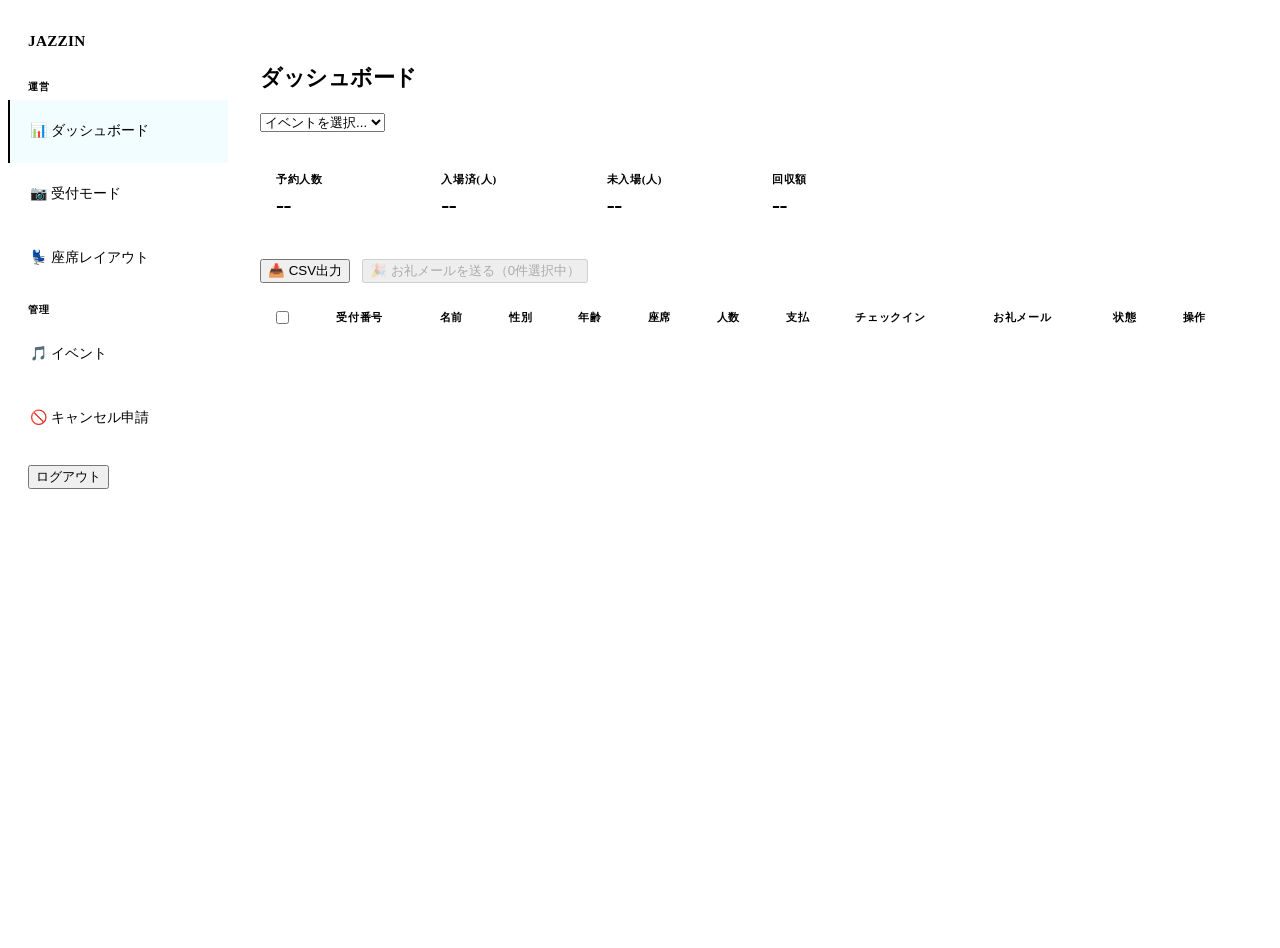
==== public/admin/index.html @ ada12f46 "Add files via upload" ====
<!DOCTYPE html>
<html lang="ja">
<head>
<meta charset="UTF-8">
<meta name="viewport" content="width=device-width, initial-scale=1.0, viewport-fit=cover">
<title>JAZZIN — 管理ダッシュボード</title>
<link rel="preconnect" href="https://fonts.googleapis.com">
<link rel="preconnect" href="https://fonts.gstatic.com" crossorigin>
<link href="https://fonts.googleapis.com/css2?family=Noto+Sans+JP:wght@300;400;500;700&family=Noto+Serif+JP:wght@300;400;600&family=Bebas+Neue&display=swap" rel="stylesheet">
<link rel="stylesheet" href="/ui/style.css">
<script src="/config.js"></script>
<script src="https://cdn.jsdelivr.net/npm/@supabase/supabase-js@2/dist/umd/supabase.js"></script>
<style>
/* Admin layout: sidebar + main */
.admin-layout {
  display: grid;
  grid-template-columns: 220px 1fr;
  min-height: 100vh;
  min-height: 100dvh;
}
.sidebar {
  background: var(--bg-card);
  border-right: 1px solid var(--border);
  padding: 1rem 0;
  position: sticky; top: 0;
  height: 100vh; height: 100dvh;
  overflow-y: auto;
  /* iOS momentum scroll */
  -webkit-overflow-scrolling: touch;
}
.sidebar-logo {
  padding: 0.5rem 1.25rem 1rem;
  font-family: var(--font-ui);
  font-size: 0.95rem; font-weight: 700;
  letter-spacing: 0.02em; color: var(--accent-1);
}
.sidebar-section {
  font-size: 0.65rem; font-weight: 600;
  letter-spacing: 0.1em; text-transform: uppercase;
  color: var(--text-tertiary);
  padding: 0.875rem 1.25rem 0.35rem;
}
.sidebar-link {
  display: flex; align-items: center; gap: 0.5rem;
  padding: 0.6rem 1.25rem;
  /* Touch target */
  min-height: 44px;
  color: var(--text-secondary); text-decoration: none;
  font-size: 0.875rem;
  transition: color var(--transition), background var(--transition);
  border-left: 2px solid transparent;
  -webkit-tap-highlight-color: transparent;
}
@media (hover: hover) and (pointer: fine) {
  .sidebar-link:hover { color: var(--text-primary); background: var(--bg-raised); }
}
.sidebar-link.active { color: var(--accent-1); border-left-color: var(--accent-1); background: rgba(0,212,255,0.05); }
.cancel-filter-btn.active { color: var(--accent-1); border-color: var(--accent-1); background: rgba(0,212,255,0.08); }
.main-area {
  padding: clamp(1.25rem, 3vw, 2rem);
  overflow-y: auto;
  /* prevent content going under Safari toolbar */
  padding-bottom: calc(clamp(1.25rem, 3vw, 2rem) + env(safe-area-inset-bottom, 0px));
}
.page-title {
  font-family: var(--font-ui);
  font-size: clamp(1.15rem, 2.5vw, 1.4rem);
  font-weight: 700;
  letter-spacing: -0.02em;
  margin-bottom: 1.25rem;
  color: var(--text-primary);
}
/* Stats cards */
.stats-grid {
  display: grid;
  grid-template-columns: repeat(auto-fill, minmax(150px, 1fr));
  gap: 0.75rem; margin-bottom: 1.5rem;
}
.stat-card {
  background: var(--bg-card);
  border: 1px solid var(--border);
  border-radius: var(--radius);
  padding: 1rem;
}
.stat-card-label { font-size: 0.7rem; font-weight: 600; letter-spacing: 0.06em; text-transform: uppercase; color: var(--text-tertiary); margin-bottom: 0.3rem; }
.stat-card-value { font-family: var(--font-ui); font-size: 1.5rem; font-weight: 700; letter-spacing: -0.02em; color: var(--text-primary); }
/* Table */
.data-table { width: 100%; border-collapse: collapse; font-size: 0.875rem; }
.data-table th {
  text-align: left; padding: 0.55rem 0.75rem;
  font-size: 0.7rem; font-weight: 600;
  letter-spacing: 0.06em; text-transform: uppercase;
  color: var(--text-tertiary);
  border-bottom: 1px solid var(--border);
  white-space: nowrap;
}
.data-table td {
  padding: 0.7rem 0.75rem;
  border-bottom: 1px solid var(--border);
  vertical-align: middle;
  color: var(--text-primary);
}
.data-table tr:last-child td { border-bottom: none; }
@media (hover: hover) and (pointer: fine) {
  .data-table tr:hover td { background: var(--bg-raised); }
}
/* Event form */
.form-two { display: grid; grid-template-columns: 1fr 1fr; gap: 1rem; }
textarea.form-input { min-height: 80px; resize: vertical; }

/* ── iPad portrait: collapse sidebar to bottom nav ── */
@media (max-width: 767px) {
  .admin-layout { grid-template-columns: 1fr; grid-template-rows: 1fr auto; }
  .sidebar {
    position: fixed; bottom: 0; left: 0; right: 0; top: auto;
    height: auto;
    display: flex; flex-direction: row; overflow-x: auto; overflow-y: hidden;
    padding: 0;
    padding-bottom: env(safe-area-inset-bottom, 0px);
    border-right: none; border-top: 1px solid var(--border);
    z-index: 80;
    background: rgba(4,8,15,0.97);
  }
  .sidebar-logo,
  .sidebar-section { display: none; }
  .sidebar-link {
    flex-direction: column; gap: 3px;
    padding: 0.5rem 1rem;
    min-width: 64px; min-height: 52px;
    font-size: 0.65rem; font-weight: 500;
    border-left: none; border-top: 2px solid transparent;
    text-align: center; flex-shrink: 0;
    white-space: nowrap;
  }
  .sidebar-link.active { border-top-color: var(--accent-1); border-left: none; }
  .main-area { padding: 1.25rem 1rem; padding-bottom: calc(68px + env(safe-area-inset-bottom, 0px)); }
  .form-two { grid-template-columns: 1fr; }
  .stats-grid { grid-template-columns: repeat(2, 1fr); }
}

/* ── iPad landscape sidebar: slightly narrower ── */
@media (min-width: 768px) and (max-width: 1023px) {
  .admin-layout { grid-template-columns: 180px 1fr; }
  .stats-grid { grid-template-columns: repeat(3, 1fr); }
}
</style>
</head>
<body>

<!-- Aurora -->
<div class="aurora-wrap">
  <div class="aurora-blob"></div>
  <div class="aurora-blob"></div>
  <div class="aurora-blob"></div>
</div>

<div class="admin-layout">
  <!-- Sidebar -->
  <aside class="sidebar">
    <div class="sidebar-logo">JAZZIN</div>
    <div class="sidebar-section">運営</div>
    <a href="#dashboard" class="sidebar-link active" data-section="dashboard">📊 ダッシュボード</a>
    <a href="/checkin.html" class="sidebar-link" target="_blank">📷 受付モード</a>
    <a href="/admin/layout-editor.html" class="sidebar-link">💺 座席レイアウト</a>
    <div class="sidebar-section">管理</div>
    <a href="#events" class="sidebar-link" data-section="events">🎵 イベント</a>
    <a href="#cancellations" class="sidebar-link" data-section="cancellations">🚫 キャンセル申請<span id="cancel-badge" style="display:none;margin-left:6px;background:var(--c-red,#ff6b6b);color:#1a0505;border-radius:10px;padding:1px 7px;font-size:0.7rem;font-weight:700"></span></a>
    <div style="margin-top:auto;padding:1rem 1.25rem">
      <button class="btn btn-ghost btn-sm btn-full" id="btn-signout">ログアウト</button>
    </div>
  </aside>

  <!-- Main -->
  <main class="main-area">
    <div id="auth-guard" style="text-align:center;padding:4rem;display:none">
      <p style="margin-bottom:1rem">管理者ログインが必要です</p>
      <a href="/admin/login.html" class="btn btn-primary">ログイン</a>
    </div>

    <!-- Dashboard -->
    <div id="section-dashboard">
      <p class="page-title">ダッシュボード</p>
      <div id="dashboard-event-select" style="margin-bottom:1.5rem">
        <select class="form-input" id="sel-event" style="max-width:400px">
          <option value="">イベントを選択...</option>
        </select>
      </div>
      <div class="stats-grid" id="stats-grid">
        <div class="stat-card"><div class="stat-card-label">予約人数</div><div class="stat-card-value" id="s-reservations">--</div></div>
        <div class="stat-card"><div class="stat-card-label">入場済(人)</div><div class="stat-card-value" id="s-checkins" style="color:var(--c-green)">--</div></div>
        <div class="stat-card"><div class="stat-card-label">未入場(人)</div><div class="stat-card-value" id="s-remaining">--</div></div>
        <div class="stat-card"><div class="stat-card-label">回収額</div><div class="stat-card-value" id="s-cash" style="color:var(--accent-1)">--</div></div>
      </div>
      <div style="display:flex;gap:0.75rem;margin-bottom:1rem;align-items:center;flex-wrap:wrap">
        <button class="btn btn-ghost btn-sm" id="btn-csv">📥 CSV出力</button>
        <button class="btn btn-primary btn-sm" id="btn-thank-you" disabled>🎉 お礼メールを送る（<span id="thank-you-count">0</span>件選択中）</button>
      </div>
      <div style="overflow-x:auto">
        <table class="data-table" id="rsv-table">
          <thead>
            <tr>
              <th><input type="checkbox" id="chk-select-all"></th>
              <th>受付番号</th><th>名前</th><th>性別</th><th>年齢</th><th>座席</th><th>人数</th>
              <th>支払</th><th>チェックイン</th><th>お礼メール</th><th>状態</th><th>操作</th>
            </tr>
          </thead>
          <tbody id="rsv-tbody"></tbody>
        </table>
      </div>
    </div>

    <!-- Events -->
    <div id="section-events" style="display:none">
      <div style="display:flex;align-items:center;justify-content:space-between;margin-bottom:1.5rem">
        <p class="page-title" style="margin:0">イベント管理</p>
        <button class="btn btn-primary btn-sm" id="btn-new-event">+ 新規作成</button>
      </div>
      <div id="events-list"></div>
      <!-- Event form -->
      <div id="event-form-wrap" style="display:none;margin-top:2rem">
        <div class="card"><div class="card-body">
          <h3 id="event-form-title" style="margin-bottom:0.5rem">イベント作成</h3>
          <p id="draft-indicator" style="font-size:0.72rem;color:var(--text-secondary);margin-bottom:1rem;min-height:1em"></p>
          <div class="form-stack" style="display:flex;flex-direction:column;gap:0.9rem">
            <div class="form-two">
              <div class="form-group">
                <label class="form-label">タイトル *</label>
                <input type="text" class="form-input" id="ef-title">
              </div>
              <div class="form-group">
                <label class="form-label">会場名 *</label>
                <input type="text" class="form-input" id="ef-venue">
              </div>
            </div>
            <div class="form-two">
              <div class="form-group">
                <label class="form-label">開催日時 *</label>
                <input type="datetime-local" class="form-input" id="ef-event-at">
              </div>
              <div class="form-group">
                <label class="form-label">開場時間</label>
                <input type="datetime-local" class="form-input" id="ef-doors-at">
              </div>
            </div>
            <div class="form-two">
              <div class="form-group">
                <label class="form-label">チケット料金 (円)</label>
                <input type="number" class="form-input" id="ef-price" value="500" min="0">
              </div>
              <div class="form-group">
                <label class="form-label">座席数</label>
                <input type="number" class="form-input" id="ef-capacity" value="36" min="1">
              </div>
            </div>
            <div class="form-two">
              <div class="form-group">
                <label class="form-label">行数 (rows)</label>
                <input type="number" class="form-input" id="ef-rows" value="6" min="1" max="20">
              </div>
              <div class="form-group">
                <label class="form-label">列数 (cols)</label>
                <input type="number" class="form-input" id="ef-cols" value="6" min="1" max="20">
              </div>
            </div>
            <div class="form-group">
              <label class="form-label">会場住所</label>
              <input type="text" class="form-input" id="ef-address">
            </div>
            <div class="form-group">
              <label class="form-label">説明</label>
              <textarea class="form-input" id="ef-desc" rows="3"></textarea>
            </div>
            <div class="form-group">
              <label class="form-label">注意事項</label>
              <textarea class="form-input" id="ef-notes" rows="2"></textarea>
            </div>
            <div class="form-group">
              <label class="form-label">ヒーロー画像</label>
              <div id="hero-upload-area" style="border:1px dashed var(--border);border-radius:var(--radius);padding:1.5rem;text-align:center;cursor:pointer;background:rgba(0,15,30,0.4);transition:border-color 200ms;position:relative" 
                   onclick="document.getElementById('ef-hero-file').click()"
                   ondragover="event.preventDefault();this.style.borderColor='var(--accent-1)'"
                   ondragleave="this.style.borderColor='var(--border)'"
                   ondrop="handleHeroDrop(event)">
                <div id="hero-preview-wrap" style="display:none;margin-bottom:0.75rem">
                  <img id="hero-preview-img" src="" alt="preview" style="max-width:100%;max-height:180px;border-radius:6px;object-fit:cover">
                </div>
                <div id="hero-upload-hint">
                  <div style="font-size:1.5rem;margin-bottom:0.4rem">🖼</div>
                  <div style="font-size:0.82rem;color:var(--text-secondary)">クリックまたはドラッグ＆ドロップで画像をアップロード</div>
                  <div style="font-size:0.72rem;color:var(--text-tertiary);margin-top:0.25rem">JPG・PNG・WEBP対応・圧縮なし</div>
                </div>
                <div id="hero-uploading" style="display:none">
                  <div class="spinner" style="margin:0 auto 0.5rem"></div>
                  <div style="font-size:0.8rem;color:var(--text-secondary)">アップロード中...</div>
                </div>
                <input type="file" id="ef-hero-file" accept="image/*" style="display:none" onchange="handleHeroUpload(this.files[0])">
              </div>
              <div style="display:flex;align-items:center;gap:0.5rem;margin-top:0.5rem">
                <input type="text" class="form-input" id="ef-hero" placeholder="アップロード後に自動入力されます" style="flex:1;font-size:0.78rem" readonly>
                <button type="button" class="btn btn-ghost btn-sm" id="btn-hero-clear" onclick="clearHeroImage()" style="display:none;flex-shrink:0">削除</button>
              </div>
            </div>
            <div class="form-two">
              <div class="form-group">
                <label class="form-label">ステータス</label>
                <select class="form-input" id="ef-status">
                  <option value="draft">下書き</option>
                  <option value="published">公開</option>
                  <option value="ended">終了</option>
                  <option value="cancelled">キャンセル</option>
                </select>
              </div>
              <div class="form-group">
                <label class="form-label">公開日時</label>
                <input type="datetime-local" class="form-input" id="ef-publish-at">
              </div>
            </div>
            <div style="display:flex;gap:0.75rem;margin-top:0.5rem">
              <button class="btn btn-ghost" id="btn-event-cancel">キャンセル</button>
              <button class="btn btn-primary" id="btn-event-save">保存</button>
              <button class="btn btn-ghost btn-sm" id="btn-event-dup" style="display:none">複製</button>
            </div>
          </div>
        </div></div>
      </div>
    </div>

    <!-- Cancellation Requests -->
    <div id="section-cancellations" style="display:none">
      <p class="page-title">キャンセル申請</p>
      <div style="display:flex;gap:0.5rem;margin-bottom:1.25rem">
        <button class="btn btn-ghost btn-sm cancel-filter-btn active" data-filter="pending">審査中</button>
        <button class="btn btn-ghost btn-sm cancel-filter-btn" data-filter="approved">承認済み</button>
        <button class="btn btn-ghost btn-sm cancel-filter-btn" data-filter="rejected">却下済み</button>
        <button class="btn btn-ghost btn-sm cancel-filter-btn" data-filter="all">すべて</button>
      </div>
      <div id="cancellations-list"></div>
    </div>

  </main>
</div>

<div id="toast"></div>

<script type="module">
import { supabase, signOut, formatDate, formatPrice, cancelReservation, sendThankYouEmails, deleteEvent, approveCancellationRequest, rejectCancellationRequest, sendCancellationResponseEmail, notifyWaitlist } from '/core/supabase.js';

function showToast(msg,ms=2000){const t=document.getElementById('toast');t.textContent=msg;t.classList.add('show');setTimeout(()=>t.classList.remove('show'),ms);}

// ── Auth guard ───────────────────────────────────────────────
async function checkAuth() {
  const { data } = await supabase.auth.getUser();
  if (!data?.user) {
    document.getElementById('auth-guard').style.display = 'block';
    document.querySelectorAll('[id^="section-"]').forEach(el=>el.style.display='none');
    return false;
  }
  return true;
}

document.getElementById('btn-signout').addEventListener('click', async () => {
  await signOut(); location.href = '/admin/login.html';
});

// ── Nav ──────────────────────────────────────────────────────
document.querySelectorAll('[data-section]').forEach(link => {
  link.addEventListener('click', e => {
    e.preventDefault();
    const sec = link.dataset.section;
    document.querySelectorAll('[id^="section-"]').forEach(el => el.style.display='none');
    document.getElementById(`section-${sec}`).style.display = 'block';
    document.querySelectorAll('.sidebar-link').forEach(l=>l.classList.remove('active'));
    link.classList.add('active');
    if (sec === 'cancellations') loadCancellationRequests('pending');
  });
});

// ── Load events for selector ─────────────────────────────────
let allEvents = [];
async function loadAllEvents() {
  const { data } = await supabase
    .from('events')
    .select('id, title, event_at, status, ticket_price, capacity')
    .order('event_at', { ascending: false });
  allEvents = data || [];
  const sel = document.getElementById('sel-event');
  allEvents.forEach(ev => {
    const o = document.createElement('option');
    o.value = ev.id; o.textContent = `${ev.title} (${ev.event_at ? new Date(ev.event_at).toLocaleDateString('ja-JP') : '日時未定'})`;
    sel.appendChild(o);
  });
  renderEventsList();
}

document.getElementById('sel-event').addEventListener('change', e => {
  const ev = allEvents.find(x => x.id === e.target.value);
  if (ev) loadDashboard(ev);
});

// ── Dashboard ────────────────────────────────────────────────
let currentDashboardEvent = null;
let selectedForThankYou = new Set();

async function loadDashboard(ev) {
  currentDashboardEvent = ev;
  selectedForThankYou = new Set();
  const [rsvData, checkinData] = await Promise.all([
    supabase.from('reservations')
      .select('id, reservation_code, guest_name, guest_email, guest_gender, guest_age_range, num_seats, payment_status, status, thank_you_mail_sent, reservation_seats(seat:seats(label))')
      .eq('event_id', ev.id)
      .order('created_at'),
    supabase.from('checkins')
      .select('reservation_id')
      .eq('event_id', ev.id),
  ]);

  const reservations = rsvData.data || [];
  const checkins = new Set((checkinData.data||[]).map(c=>c.reservation_id));

  // ✅ 統計はキャンセル済みを除いた「有効な予約」のみで計算する
  const activeRsvs   = reservations.filter(r => r.status !== 'cancelled');
  const totalPeople  = activeRsvs.reduce((s,r)=>s+r.num_seats,0);
  // ✅ 「入場した人数」は予約件数ではなく、実際に受付完了した予約のnum_seatsを合算する
  //    （複数人予約1件を「1人」と数えてしまうバグを修正）
  const checkedInRsvs   = activeRsvs.filter(r=>checkins.has(r.id));
  const checkedInPeople = checkedInRsvs.reduce((s,r)=>s+r.num_seats,0);
  const cashSeats     = activeRsvs.filter(r=>r.payment_status==='paid_cash').reduce((s,r)=>s+r.num_seats,0);

  document.getElementById('s-reservations').textContent = totalPeople;
  document.getElementById('s-checkins').textContent     = checkedInPeople;
  document.getElementById('s-remaining').textContent    = Math.max(0, totalPeople - checkedInPeople);
  document.getElementById('s-cash').textContent         = formatPrice(cashSeats * (ev.ticket_price||500));

  const tbody = document.getElementById('rsv-tbody');
  tbody.innerHTML = reservations.map(r => {
    const seats = r.reservation_seats?.map(rs=>rs.seat?.label).join(' ') || '--';
    const isIn  = checkins.has(r.id);
    const isCancelled = r.status === 'cancelled';
    return `<tr style="${isCancelled ? 'opacity:0.45' : ''}">
      <td>${isCancelled ? '' : `<input type="checkbox" class="chk-thank-you" data-rsv-id="${r.id}">`}</td>
      <td style="font-weight:600;color:var(--accent-1)">${r.reservation_code}</td>
      <td>${r.guest_name}</td>
      <td>${r.guest_gender || '--'}</td>
      <td>${r.guest_age_range || '--'}</td>
      <td>${seats}</td>
      <td>${r.num_seats}</td>
      <td><span class="badge ${r.payment_status==='paid_cash'?'badge-ok':'badge-sold'}">${r.payment_status==='paid_cash'?'支払済':'未払い'}</span></td>
      <td><span class="badge ${isIn?'badge-ok':''}">${isIn?'入場済':'未入場'}</span></td>
      <td>${r.thank_you_mail_sent ? '<span class="badge badge-ok">送信済</span>' : ''}</td>
      <td><span class="badge ${isCancelled?'badge-sold':'badge-ok'}">${isCancelled?'キャンセル済':'有効'}</span></td>
      <td>${isCancelled
        ? ''
        : `<button class="btn btn-ghost btn-sm" data-cancel-rsv="${r.id}" style="color:var(--c-red);border-color:rgba(255,107,107,0.2)">キャンセル</button>`}</td>
    </tr>`;
  }).join('');

  // ✅ お礼メール選択チェックボックス
  const countEl = document.getElementById('thank-you-count');
  const sendBtn = document.getElementById('btn-thank-you');
  function updateThankYouButton() {
    countEl.textContent = selectedForThankYou.size;
    sendBtn.disabled = selectedForThankYou.size === 0;
  }
  tbody.querySelectorAll('.chk-thank-you').forEach(chk => {
    chk.checked = selectedForThankYou.has(chk.dataset.rsvId);
    chk.addEventListener('change', () => {
      if (chk.checked) selectedForThankYou.add(chk.dataset.rsvId);
      else selectedForThankYou.delete(chk.dataset.rsvId);
      updateThankYouButton();
    });
  });
  updateThankYouButton();

  const selectAll = document.getElementById('chk-select-all');
  selectAll.checked = false;
  selectAll.onchange = () => {
    tbody.querySelectorAll('.chk-thank-you').forEach(chk => {
      chk.checked = selectAll.checked;
      if (selectAll.checked) selectedForThankYou.add(chk.dataset.rsvId);
      else selectedForThankYou.delete(chk.dataset.rsvId);
    });
    updateThankYouButton();
  };

  sendBtn.onclick = () => openThankYouModal(reservations.filter(r => selectedForThankYou.has(r.id)), ev);

  // ✅ キャンセルボタン
  tbody.querySelectorAll('[data-cancel-rsv]').forEach(btn => {
    btn.addEventListener('click', async () => {
      const rsvId = btn.dataset.cancelRsv;
      const r = reservations.find(x => x.id === rsvId);
      if (!r) return;
      if (!confirm(`予約「${r.reservation_code}」（${r.guest_name} 様）をキャンセルしますか？\n座席は再び予約可能な空席に戻ります。この操作は取り消せません。`)) return;
      btn.disabled = true; btn.textContent = 'キャンセル中...';
      try {
        const result = await cancelReservation(rsvId);
        if (!result?.success) {
          showToast('キャンセル失敗: ' + (result?.error || 'エラー'));
          btn.disabled = false; btn.textContent = 'キャンセル';
          return;
        }
        showToast('予約をキャンセルしました');
        notifyWaitlist(ev.id).catch(() => {});
        await loadDashboard(currentDashboardEvent);
      } catch (err) {
        showToast('キャンセル失敗: ' + (err.message || 'エラー'));
        btn.disabled = false; btn.textContent = 'キャンセル';
      }
    });
  });

  // CSV export
  document.getElementById('btn-csv').onclick = () => exportCSV(ev, reservations, checkins);
}

// ── お礼メール送信モーダル ──────────────────────────────────────
const THANK_YOU_DEFAULT_SUBJECT = '【JAZZIN】ご来場ありがとうございました';
const THANK_YOU_DEFAULT_BODY =
`{guest_name} 様

先日は「{event_title}」にご来場いただき、誠にありがとうございました。

おかげさまで、素晴らしいひとときをお客様と共有しながら、無事にライブを終えることができました。
{guest_name}様にお越しいただけたこと、スタッフ一同、心より嬉しく思っております。

またJAZZINのライブでお会いできますことを、楽しみにお待ちしております。
これからもJAZZINをどうぞよろしくお願いいたします。

JAZZIN`;

function openThankYouModal(recipients, ev) {
  if (!recipients.length) return;
  const validRecipients = recipients.filter(r => r.guest_email);
  const skippedCount = recipients.length - validRecipients.length;

  const overlay = document.createElement('div');
  overlay.style.cssText = 'position:fixed;inset:0;background:rgba(0,4,8,0.72);z-index:1000;display:flex;align-items:center;justify-content:center;padding:1rem';
  overlay.innerHTML = `
    <div style="background:var(--bg-card,#0c1622);border:1px solid var(--border,#1c2b3a);border-radius:var(--radius-lg,14px);max-width:600px;width:100%;max-height:90vh;overflow-y:auto;padding:1.75rem">
      <p style="font-size:1.1rem;font-weight:700;margin:0 0 0.25rem">🎉 ライブ終了後のお礼メール</p>
      <p style="font-size:0.82rem;color:var(--text-secondary,#8aa);margin:0 0 1.25rem">
        送信対象：<strong style="color:var(--accent-1,#00d4ff)">${validRecipients.length}名</strong>
        ${skippedCount > 0 ? `（メールアドレス未登録のため ${skippedCount}名は対象外）` : ''}
      </p>
      <div class="form-group" style="margin-bottom:0.9rem">
        <label class="form-label">件名</label>
        <input type="text" class="form-input" id="ty-subject" value="${THANK_YOU_DEFAULT_SUBJECT}">
      </div>
      <div class="form-group" style="margin-bottom:0.5rem">
        <label class="form-label">本文（{guest_name} は名前、{event_title} はイベント名に自動置換されます）</label>
        <textarea class="form-input" id="ty-body" rows="12" style="font-family:inherit;line-height:1.7;resize:vertical">${THANK_YOU_DEFAULT_BODY}</textarea>
      </div>
      <div id="ty-results" style="font-size:0.8rem;margin-bottom:0.75rem"></div>
      <div style="display:flex;gap:0.6rem;justify-content:flex-end">
        <button class="btn btn-ghost btn-sm" id="ty-cancel">キャンセル</button>
        <button class="btn btn-primary btn-sm" id="ty-send">この内容で送信する</button>
      </div>
    </div>`;
  document.body.appendChild(overlay);

  overlay.querySelector('#ty-cancel').addEventListener('click', () => overlay.remove());
  overlay.addEventListener('click', e => { if (e.target === overlay) overlay.remove(); });

  overlay.querySelector('#ty-send').addEventListener('click', async () => {
    const subject = overlay.querySelector('#ty-subject').value.trim();
    const body    = overlay.querySelector('#ty-body').value;
    if (!subject || !body.trim()) { showToast('件名と本文を入力してください'); return; }

    // ✅ 誤送信防止：送信前に必ず確認する
    if (!confirm(`${validRecipients.length}名にメールを送信します。本当に送信しますか？\n\nこの操作は取り消せません。`)) return;

    const sendBtn = overlay.querySelector('#ty-send');
    sendBtn.disabled = true; sendBtn.textContent = '送信中...';

    try {
      const result = await sendThankYouEmails({
        eventId: ev.id,
        reservationIds: validRecipients.map(r => r.id),
        subject,
        bodyTemplate: body,
      });

      if (!result?.success) {
        overlay.querySelector('#ty-results').innerHTML =
          `<p style="color:var(--c-red,#ff6b6b)">送信に失敗しました：${result?.error || '不明なエラー'}</p>`;
        sendBtn.disabled = false; sendBtn.textContent = 'この内容で送信する';
        return;
      }

      const failed = (result.results || []).filter(r => r.status !== 'sent');
      overlay.querySelector('#ty-results').innerHTML = `
        <p style="color:var(--c-green,#4ade80)">✓ 送信完了：成功 ${result.sent}件 / 失敗 ${result.failed}件</p>
        ${failed.length ? `<p style="color:var(--c-red,#ff6b6b);margin-top:0.4rem">送信に失敗した宛先：<br>${failed.map(f=>`・${f.guest_name || ''}（${f.error || 'エラー'}）`).join('<br>')}</p>` : ''}
      `;
      sendBtn.style.display = 'none';
      overlay.querySelector('#ty-cancel').textContent = '閉じる';
      selectedForThankYou.clear();
      await loadDashboard(ev);
    } catch (err) {
      overlay.querySelector('#ty-results').innerHTML =
        `<p style="color:var(--c-red,#ff6b6b)">送信に失敗しました：${err.message || err}</p>`;
      sendBtn.disabled = false; sendBtn.textContent = 'この内容で送信する';
    }
  });
}

function exportCSV(ev, reservations, checkins) {
  const rows = [['受付番号','名前','性別','年齢','座席','人数','支払','チェックイン']];
  reservations.forEach(r => {
    const seats = r.reservation_seats?.map(rs=>rs.seat?.label).join('/') || '';
    rows.push([r.reservation_code, r.guest_name, r.guest_gender||'', r.guest_age_range||'', seats, r.num_seats, r.payment_status, checkins.has(r.id)?'済':'']);
  });
  const csv = rows.map(r=>r.map(v=>`"${v}"`).join(',')).join('\n');
  const blob = new Blob(['\uFEFF'+csv], {type:'text/csv;charset=utf-8'});
  const a = document.createElement('a');
  a.href = URL.createObjectURL(blob);
  a.download = `${ev.title}-${new Date().toISOString().slice(0,10)}.csv`;
  a.click();
}

// ── Events list ──────────────────────────────────────────────
function renderEventsList() {
  const el = document.getElementById('events-list');
  el.innerHTML = allEvents.map(ev => `
    <div style="display:flex;align-items:center;gap:1rem;padding:1rem;background:var(--bg-card);border:1px solid var(--border);border-radius:var(--radius);margin-bottom:0.6rem">
      <div style="flex:1">
        <div style="font-weight:600">${ev.title}</div>
        <div style="font-size:0.8rem;color:var(--text-secondary)">${formatDate(ev.event_at)} — ${formatPrice(ev.ticket_price)}</div>
      </div>
      <span class="badge ${ev.status==='published'?'badge-ok':'badge-admin'}">${ev.status}</span>
      <a href="/admin/event-edit.html?id=${ev.id}" class="btn btn-ghost btn-sm">編集</a>
      <button class="btn btn-ghost btn-sm" data-delete="${ev.id}" style="color:var(--c-red);border-color:rgba(255,107,107,0.2)" title="削除">🗑</button>
    </div>`).join('');

  // ✅ 削除ボタン（ワンクリック事故防止のため、イベント名を入力しないと削除できないモーダルを表示）
  el.querySelectorAll('[data-delete]').forEach(btn => {
    btn.addEventListener('click', () => {
      const ev = allEvents.find(e => e.id === btn.dataset.delete);
      if (!ev) return;
      openDeleteEventModal(ev, btn);
    });
  });
} // renderEventsList END

async function openDeleteEventModal(ev, triggerBtn) {
  // 何名分の予約が消えるのか、先に数えて見せる（判断材料）
  const { count: rsvCount } = await supabase
    .from('reservations')
    .select('id', { count: 'exact', head: true })
    .eq('event_id', ev.id)
    .neq('status', 'cancelled');

  const overlay = document.createElement('div');
  overlay.style.cssText = 'position:fixed;inset:0;background:rgba(0,4,8,0.72);z-index:1000;display:flex;align-items:center;justify-content:center;padding:1rem';
  overlay.innerHTML = `
    <div style="background:var(--bg-card,#0c1622);border:1px solid rgba(255,107,107,0.35);border-radius:var(--radius-lg,14px);max-width:460px;width:100%;padding:1.75rem">
      <p style="font-size:1.05rem;font-weight:700;margin:0 0 0.5rem;color:var(--c-red,#ff6b6b)">⚠ イベントを削除しますか？</p>
      <p style="font-size:0.85rem;color:var(--text-secondary,#8aa);line-height:1.7;margin:0 0 1rem">
        「<strong style="color:var(--text-primary,#eee)">${ev.title}</strong>」を削除します。<br>
        この操作は取り消せません。以下も含めてすべて削除されます：
      </p>
      <ul style="font-size:0.82rem;color:var(--text-secondary,#8aa);line-height:1.9;margin:0 0 1.25rem;padding-left:1.2rem">
        <li>予約データ（<strong style="color:var(--c-red,#ff6b6b)">${rsvCount ?? 0}件</strong>、顧客情報・座席の紐付けを含む）</li>
        <li>チェックイン履歴</li>
        <li>座席レイアウト</li>
      </ul>
      <div class="form-group" style="margin-bottom:1.1rem">
        <label class="form-label">確認のため、イベント名「<strong>${ev.title}</strong>」を入力してください</label>
        <input type="text" class="form-input" id="del-confirm-input" autocomplete="off" placeholder="${ev.title}">
      </div>
      <div style="display:flex;gap:0.6rem;justify-content:flex-end">
        <button class="btn btn-ghost btn-sm" id="del-cancel">キャンセル</button>
        <button class="btn btn-sm" id="del-confirm" disabled
          style="background:var(--c-red,#ff6b6b);border-color:var(--c-red,#ff6b6b);color:#1a0505;opacity:0.5;cursor:not-allowed">
          完全に削除する
        </button>
      </div>
    </div>`;
  document.body.appendChild(overlay);

  const input   = overlay.querySelector('#del-confirm-input');
  const delBtn  = overlay.querySelector('#del-confirm');
  const cancel  = () => overlay.remove();

  input.addEventListener('input', () => {
    const match = input.value === ev.title;
    delBtn.disabled = !match;
    delBtn.style.opacity = match ? '1' : '0.5';
    delBtn.style.cursor  = match ? 'pointer' : 'not-allowed';
  });
  overlay.querySelector('#del-cancel').addEventListener('click', cancel);
  overlay.addEventListener('click', e => { if (e.target === overlay) cancel(); });

  delBtn.addEventListener('click', async () => {
    if (input.value !== ev.title) return; // 念のため二重チェック
    delBtn.disabled = true; delBtn.textContent = '削除中...';
    if (triggerBtn) { triggerBtn.disabled = true; triggerBtn.textContent = '削除中...'; }
    try {
      const result = await deleteEvent(ev.id);
      if (!result?.success) {
        throw new Error(
          result?.error === 'unauthorized' ? '権限がありません（管理者としてログインし直してください）' :
          result?.error === 'not_found'    ? 'イベントが見つかりません（既に削除済みの可能性があります）' :
          result?.error || '不明なエラー'
        );
      }
      overlay.remove();
      showToast('イベントを削除しました');
      await loadAllEvents();
    } catch (err) {
      showToast('削除失敗: ' + (err.message || 'エラー'));
      delBtn.disabled = false; delBtn.textContent = '完全に削除する';
      if (triggerBtn) { triggerBtn.disabled = false; triggerBtn.textContent = '🗑'; }
    }
  });
}

// ── Event form ───────────────────────────────────────────────
let editingEventId = null;
let autosaveTimer  = null;
const DRAFT_KEY    = 'jazzin_event_draft';

// 自動保存するフィールドID一覧
const FORM_FIELDS = [
  'ef-title','ef-venue','ef-event-at','ef-doors-at',
  'ef-price','ef-capacity','ef-rows','ef-cols',
  'ef-address','ef-desc','ef-notes',
  'ef-status','ef-publish-at'
];

function saveDraft() {
  // 編集中（既存イベント）は自動保存しない。新規作成のみ対象
  if (editingEventId) return;
  const draft = {};
  FORM_FIELDS.forEach(id => {
    const el = document.getElementById(id);
    if (el) draft[id] = el.value;
  });
  draft._savedAt = new Date().toLocaleTimeString('ja-JP');
  localStorage.setItem(DRAFT_KEY, JSON.stringify(draft));
  // 保存インジケーター更新
  const indicator = document.getElementById('draft-indicator');
  if (indicator) indicator.textContent = `下書き自動保存済 ${draft._savedAt}`;
}

function loadDraft() {
  try {
    const raw = localStorage.getItem(DRAFT_KEY);
    return raw ? JSON.parse(raw) : null;
  } catch { return null; }
}

function clearDraft() {
  localStorage.removeItem(DRAFT_KEY);
  const indicator = document.getElementById('draft-indicator');
  if (indicator) indicator.textContent = '';
}

function startAutosave() {
  // 各フィールドの入力イベントで3秒後に保存
  FORM_FIELDS.forEach(id => {
    const el = document.getElementById(id);
    if (!el) return;
    el.addEventListener('input', () => {
      clearTimeout(autosaveTimer);
      const indicator = document.getElementById('draft-indicator');
      if (indicator) indicator.textContent = '入力中...';
      autosaveTimer = setTimeout(saveDraft, 3000);
    });
    el.addEventListener('change', () => {
      clearTimeout(autosaveTimer);
      autosaveTimer = setTimeout(saveDraft, 1000);
    });
  });
}

document.getElementById('btn-new-event').addEventListener('click', () => openEventForm(null));
document.getElementById('btn-event-cancel').addEventListener('click', () => {
  if (confirm('下書きを破棄しますか？')) {
    clearDraft();
    document.getElementById('event-form-wrap').style.display = 'none';
  }
});

// ✅ ローカル時刻文字列（datetime-local用）に変換
function toLocalDatetimeStr(iso) {
  if (!iso) return '';
  const d = new Date(iso);
  if (isNaN(d)) return '';
  const pad = n => String(n).padStart(2,'0');
  return `${d.getFullYear()}-${pad(d.getMonth()+1)}-${pad(d.getDate())}T${pad(d.getHours())}:${pad(d.getMinutes())}`;
}

async function openEventForm(ev) {
  editingEventId = ev?.id || null;
  document.getElementById('event-form-title').textContent = ev ? 'イベント編集' : 'イベント作成';

  if (ev) {
    // ✅ 一覧取得時は全フィールドが含まれないため、DBから完全なデータを取得する
    const { data: fullEv, error } = await supabase
      .from('events')
      .select('id, title, venue_name, venue_address, event_at, doors_open_at, ticket_price, capacity, description, notes, hero_image_url, status, publish_at')
      .eq('id', ev.id)
      .single();

    if (error || !fullEv) { showToast('イベント情報の取得に失敗しました'); return; }

    document.getElementById('ef-title').value      = fullEv.title || '';
    document.getElementById('ef-venue').value      = fullEv.venue_name || '';
    document.getElementById('ef-event-at').value  = toLocalDatetimeStr(fullEv.event_at);
    document.getElementById('ef-doors-at').value  = toLocalDatetimeStr(fullEv.doors_open_at);
    document.getElementById('ef-price').value      = fullEv.ticket_price || 500;
    document.getElementById('ef-capacity').value   = fullEv.capacity || 36;
    document.getElementById('ef-address').value    = fullEv.venue_address || '';
    document.getElementById('ef-desc').value       = fullEv.description || '';
    document.getElementById('ef-notes').value      = fullEv.notes || '';
    document.getElementById('ef-status').value     = fullEv.status || 'draft';
    document.getElementById('ef-publish-at').value = toLocalDatetimeStr(fullEv.publish_at);

    // ✅ ヒーロー画像の復元
    const heroUrl = fullEv.hero_image_url || '';
    document.getElementById('ef-hero').value = heroUrl;
    if (heroUrl) {
      document.getElementById('hero-preview-img').src = heroUrl;
      document.getElementById('hero-preview-wrap').style.display = 'block';
      document.getElementById('hero-upload-hint').style.display = 'none';
      document.getElementById('btn-hero-clear').style.display = 'inline-flex';
    } else {
      document.getElementById('hero-preview-wrap').style.display = 'none';
      document.getElementById('hero-upload-hint').style.display = 'block';
      document.getElementById('btn-hero-clear').style.display = 'none';
    }

    document.getElementById('btn-event-dup').style.display = 'inline-flex';
  } else {
    // 新規作成：下書きがあれば復元、なければデフォルト
    const draft = loadDraft();
    if (draft) {
      const hasDraft = Object.keys(draft).some(k => k !== '_savedAt' && draft[k]);
      if (hasDraft && confirm(`下書きが見つかりました（${draft._savedAt}）。復元しますか？`)) {
        FORM_FIELDS.forEach(id => {
          const el = document.getElementById(id);
          if (el && draft[id] !== undefined) el.value = draft[id];
        });
        const indicator = document.getElementById('draft-indicator');
        if (indicator) indicator.textContent = `下書き復元済 ${draft._savedAt}`;
      } else {
        // 復元しない場合はフォームをリセット
        FORM_FIELDS.forEach(id => {
          const el = document.getElementById(id);
          if (el) el.value = el.defaultValue || '';
        });
        document.getElementById('ef-price').value    = '500';
        document.getElementById('ef-capacity').value = '36';
        document.getElementById('ef-rows').value     = '6';
        document.getElementById('ef-cols').value     = '6';
        document.getElementById('ef-status').value   = 'draft';
      }
    }
    document.getElementById('btn-event-dup').style.display = 'none';
    // 自動保存スタート
    startAutosave();
  }

  document.getElementById('event-form-wrap').style.display = 'block';
  document.getElementById('event-form-wrap').scrollIntoView({ behavior:'smooth' });
}

document.getElementById('btn-event-save').addEventListener('click', async () => {
  const rows = parseInt(document.getElementById('ef-rows').value)||6;
  const cols = parseInt(document.getElementById('ef-cols').value)||6;

  // ✅ datetime-local（ローカル時刻）→ ISO（UTC）変換
  function localToISO(val) {
    if (!val) return null;
    const d = new Date(val);
    return isNaN(d) ? null : d.toISOString();
  }

  const payload = {
    title:         document.getElementById('ef-title').value.trim(),
    venue_name:    document.getElementById('ef-venue').value.trim(),
    event_at:      localToISO(document.getElementById('ef-event-at').value),
    doors_open_at: localToISO(document.getElementById('ef-doors-at').value) || null,
    ticket_price:  parseInt(document.getElementById('ef-price').value)||500,
    capacity:      rows * cols,
    venue_address: document.getElementById('ef-address').value.trim() || null,
    description:   document.getElementById('ef-desc').value.trim() || null,
    notes:         document.getElementById('ef-notes').value.trim() || null,
    hero_image_url:document.getElementById('ef-hero').value.trim() || null,
    status:        document.getElementById('ef-status').value,
    publish_at:    localToISO(document.getElementById('ef-publish-at').value) || null,
  };

  if (!payload.title || !payload.venue_name || !payload.event_at) {
    showToast('必須項目を入力してください'); return;
  }

  let eventId = editingEventId;
  if (editingEventId) {
    const { error } = await supabase.from('events').update(payload).eq('id', editingEventId);
    if (error) { showToast('保存失敗: ' + error.message); return; }
  } else {
    const { data, error } = await supabase.from('events').insert(payload).select('id').single();
    if (error) { showToast('作成失敗: ' + error.message); return; }
    eventId = data.id;
    // Auto-generate seats
    await generateSeats(eventId, rows, cols);
  }

  clearDraft();
  showToast('保存しました');
  document.getElementById('event-form-wrap').style.display = 'none';
  await loadAllEvents();
});

// ── Duplicate event ──────────────────────────────────────────
document.getElementById('btn-event-dup').addEventListener('click', async () => {
  if (!editingEventId) return;
  const ev = allEvents.find(e=>e.id===editingEventId);
  if (!ev) return;

  const { data: fullEv } = await supabase.from('events').select('*').eq('id', editingEventId).single();
  const { id: _, created_at: __, updated_at: ___, ...rest } = fullEv;
  const { data: newEv, error } = await supabase.from('events')
    .insert({ ...rest, title: rest.title + ' (複製)', status: 'draft' })
    .select('id').single();
  if (error) { showToast('複製失敗'); return; }

  // Duplicate seats
  const { data: oldSeats } = await supabase.from('seats').select('row_num,col_num,label').eq('event_id', editingEventId);
  if (oldSeats?.length) {
    await supabase.from('seats').insert(oldSeats.map(s=>({...s, event_id: newEv.id})));
  }
  showToast('複製しました');
  await loadAllEvents();
});

// ── Generate seats ───────────────────────────────────────────
async function generateSeats(eventId, rows, cols) {
  const seats = [];
  const rowLetters = 'ABCDEFGHIJKLMNOPQRSTUVWXYZ';
  for (let r = 1; r <= rows; r++) {
    for (let c = 1; c <= cols; c++) {
      seats.push({
        event_id: eventId,
        row_num: r, col_num: c,
        label: `${rowLetters[r-1]}-${c}`,
        status: 'available',
      });
    }
  }
  const { error } = await supabase.from('seats').insert(seats);
  if (error) console.error('seat gen error', error);
}

// ══════════════════════════════════════════════════════════════
// ✅ キャンセル申請の確認・承認・却下・返信メール
// ══════════════════════════════════════════════════════════════
const CANCEL_APPROVED_DEFAULT_SUBJECT = '【JAZZIN】キャンセルを承知いたしました';
const CANCEL_APPROVED_DEFAULT_BODY =
`{guest_name} 様

ご連絡いただきました「{event_title}」のご予約キャンセルについて、承知いたしました。
またの機会にぜひJAZZINへお越しいただけますと幸いです。

この度はご連絡いただき、誠にありがとうございました。

JAZZIN`;

const CANCEL_REJECTED_DEFAULT_SUBJECT = '【JAZZIN】キャンセルのご連絡について';
const CANCEL_REJECTED_DEFAULT_BODY =
`{guest_name} 様

ご連絡いただきました「{event_title}」のご予約キャンセルについてですが、
誠に恐れ入りますが、今回は承ることが難しい状況でございます。

ご不便をおかけし申し訳ございませんが、何卒ご理解いただけますと幸いです。
ご不明な点がございましたら、本メールへご返信ください。

JAZZIN`;

async function refreshCancelBadge() {
  const { count } = await supabase
    .from('cancellation_requests')
    .select('id', { count: 'exact', head: true })
    .eq('status', 'pending');
  const badge = document.getElementById('cancel-badge');
  if (!badge) return;
  if (count > 0) { badge.textContent = count; badge.style.display = 'inline-block'; }
  else badge.style.display = 'none';
}

document.querySelectorAll('.cancel-filter-btn').forEach(btn => {
  btn.addEventListener('click', () => {
    document.querySelectorAll('.cancel-filter-btn').forEach(b => b.classList.remove('active'));
    btn.classList.add('active');
    loadCancellationRequests(btn.dataset.filter);
  });
});

async function loadCancellationRequests(filter) {
  const listEl = document.getElementById('cancellations-list');
  listEl.innerHTML = '<div class="skeleton" style="height:80px;border-radius:12px;margin-bottom:0.75rem"></div>';

  let q = supabase
    .from('cancellation_requests')
    .select('id, reservation_id, event_id, guest_name, guest_email, seat_labels, reason, status, created_at, admin_note, event:events(title)')
    .order('created_at', { ascending: false });
  if (filter !== 'all') q = q.eq('status', filter);

  const { data, error } = await q;
  if (error) { listEl.innerHTML = '<p style="color:var(--text-secondary)">読み込みに失敗しました</p>'; return; }

  if (!data?.length) {
    listEl.innerHTML = `<p style="color:var(--text-secondary);font-size:0.85rem;padding:2rem 0;text-align:center">該当する申請はありません</p>`;
    return;
  }

  listEl.innerHTML = data.map(r => {
    const statusBadge = r.status === 'pending'  ? '<span class="badge badge-few">審査中</span>'
                       : r.status === 'approved' ? '<span class="badge badge-ok">承認済み</span>'
                       : '<span class="badge badge-sold">却下済み</span>';
    const dateStr = new Date(r.created_at).toLocaleString('ja-JP');
    return `
    <div class="glass-card" style="padding:1.1rem;margin-bottom:0.85rem">
      <div style="display:flex;justify-content:space-between;align-items:flex-start;gap:0.75rem;margin-bottom:0.6rem">
        <div>
          <p style="font-weight:600;margin:0 0 2px">${r.guest_name}<span style="font-weight:400;color:var(--text-secondary);font-size:0.78rem"> ・ ${r.guest_email}</span></p>
          <p style="font-size:0.78rem;color:var(--text-secondary);margin:0">${r.event?.title || '(イベント不明)'} ／ 座席：${r.seat_labels || '--'} ／ ${dateStr}</p>
        </div>
        ${statusBadge}
      </div>
      <p style="font-size:0.85rem;background:var(--bg-raised);border-radius:8px;padding:0.7rem 0.85rem;white-space:pre-wrap;margin:0 0 0.75rem">${r.reason}</p>
      ${r.admin_note ? `<p style="font-size:0.78rem;color:var(--text-secondary);margin:0 0 0.75rem">却下メモ：${r.admin_note}</p>` : ''}
      ${r.status === 'pending' ? `
        <div style="display:flex;gap:0.5rem">
          <button class="btn btn-primary btn-sm" data-approve="${r.id}">承認する</button>
          <button class="btn btn-ghost btn-sm" data-reject="${r.id}" style="color:var(--c-red);border-color:rgba(255,107,107,0.2)">却下する</button>
        </div>
      ` : `
        <button class="btn btn-ghost btn-sm" data-resend="${r.id}">返信メールを送る</button>
      `}
    </div>`;
  }).join('');

  listEl.querySelectorAll('[data-approve]').forEach(btn => {
    btn.addEventListener('click', () => handleApprove(btn, data.find(r => r.id === btn.dataset.approve), filter));
  });
  listEl.querySelectorAll('[data-reject]').forEach(btn => {
    btn.addEventListener('click', () => handleReject(btn, data.find(r => r.id === btn.dataset.reject), filter));
  });
  listEl.querySelectorAll('[data-resend]').forEach(btn => {
    btn.addEventListener('click', () => {
      const r = data.find(x => x.id === btn.dataset.resend);
      openCancelResponseModal(r, r.status === 'approved');
    });
  });
}

async function handleApprove(btn, req, filter) {
  if (!confirm(`${req.guest_name}様（${req.event?.title || ''}）のキャンセルを承認します。\n座席は解放され、実際にキャンセル処理が行われます。よろしいですか？`)) return;
  btn.disabled = true; btn.textContent = '処理中...';
  try {
    const result = await approveCancellationRequest(req.id);
    if (!result?.success) throw new Error(result?.error || '不明なエラー');
    showToast('キャンセルを承認しました');

    // ✅ 座席に空きが出たので、キャンセル待ちがいれば通知する
    notifyWaitlist(result.event_id).catch(() => {});

    await loadCancellationRequests(filter);
    await refreshCancelBadge();
    openCancelResponseModal(req, true);
  } catch (err) {
    showToast('承認に失敗: ' + (err.message || err));
    btn.disabled = false; btn.textContent = '承認する';
  }
}

async function handleReject(btn, req, filter) {
  const note = prompt('却下理由（任意・お客様への返信メールには含まれません、管理用メモです）', '');
  if (note === null) return; // キャンセル
  if (!confirm(`${req.guest_name}様のキャンセル申請を却下します。よろしいですか？`)) return;
  btn.disabled = true; btn.textContent = '処理中...';
  try {
    const result = await rejectCancellationRequest(req.id, note);
    if (!result?.success) throw new Error(result?.error || '不明なエラー');
    showToast('申請を却下しました');
    await loadCancellationRequests(filter);
    await refreshCancelBadge();
    openCancelResponseModal(req, false);
  } catch (err) {
    showToast('却下処理に失敗: ' + (err.message || err));
    btn.disabled = false; btn.textContent = '却下する';
  }
}

function openCancelResponseModal(req, approved) {
  const overlay = document.createElement('div');
  overlay.style.cssText = 'position:fixed;inset:0;background:rgba(0,4,8,0.72);z-index:1000;display:flex;align-items:center;justify-content:center;padding:1rem';
  overlay.innerHTML = `
    <div style="background:var(--bg-card,#0c1622);border:1px solid var(--border,#1c2b3a);border-radius:var(--radius-lg,14px);max-width:600px;width:100%;max-height:90vh;overflow-y:auto;padding:1.75rem">
      <p style="font-size:1.1rem;font-weight:700;margin:0 0 1rem">${approved ? '✅ 承認の返信メール' : '📮 却下の返信メール'}</p>
      <div class="form-group" style="margin-bottom:0.9rem">
        <label class="form-label">宛先</label>
        <input type="text" class="form-input" value="${req.guest_name} 様（${req.guest_email}）" disabled>
      </div>
      <div class="form-group" style="margin-bottom:0.9rem">
        <label class="form-label">件名</label>
        <input type="text" class="form-input" id="cr-subject" value="${approved ? CANCEL_APPROVED_DEFAULT_SUBJECT : CANCEL_REJECTED_DEFAULT_SUBJECT}">
      </div>
      <div class="form-group" style="margin-bottom:0.5rem">
        <label class="form-label">本文（{guest_name} は名前、{event_title} はイベント名に自動置換されます）</label>
        <textarea class="form-input" id="cr-body" rows="10" style="font-family:inherit;line-height:1.7;resize:vertical">${approved ? CANCEL_APPROVED_DEFAULT_BODY : CANCEL_REJECTED_DEFAULT_BODY}</textarea>
      </div>
      <div id="cr-result" style="font-size:0.8rem;margin-bottom:0.75rem"></div>
      <div style="display:flex;gap:0.6rem;justify-content:flex-end">
        <button class="btn btn-ghost btn-sm" id="cr-skip">送信せず閉じる</button>
        <button class="btn btn-primary btn-sm" id="cr-send">この内容で送信する</button>
      </div>
    </div>`;
  document.body.appendChild(overlay);

  overlay.querySelector('#cr-skip').addEventListener('click', () => overlay.remove());
  overlay.addEventListener('click', e => { if (e.target === overlay) overlay.remove(); });

  overlay.querySelector('#cr-send').addEventListener('click', async () => {
    const subject = overlay.querySelector('#cr-subject').value.trim();
    const bodyTemplate = overlay.querySelector('#cr-body').value;
    if (!subject || !bodyTemplate.trim()) { showToast('件名と本文を入力してください'); return; }

    const sendBtn = overlay.querySelector('#cr-send');
    sendBtn.disabled = true; sendBtn.textContent = '送信中...';
    try {
      const result = await sendCancellationResponseEmail({
        reservationId: req.reservation_id,
        guestName:     req.guest_name,
        guestEmail:    req.guest_email,
        eventTitle:    req.event?.title || '',
        subject,
        bodyTemplate,
      });
      if (!result?.success) throw new Error(result?.error || '不明なエラー');
      overlay.querySelector('#cr-result').innerHTML = `<p style="color:var(--c-green,#4ade80)">✓ 送信しました</p>`;
      sendBtn.style.display = 'none';
      overlay.querySelector('#cr-skip').textContent = '閉じる';
    } catch (err) {
      overlay.querySelector('#cr-result').innerHTML = `<p style="color:var(--c-red,#ff6b6b)">送信に失敗しました：${err.message || err}</p>`;
      sendBtn.disabled = false; sendBtn.textContent = 'この内容で送信する';
    }
  });
}

// ── Init ─────────────────────────────────────────────────────
async function init() {
  const ok = await checkAuth();
  if (!ok) return;
  await loadAllEvents();
  refreshCancelBadge();
}
init();

// ✅ HTML の onchange/onclick から呼べるようにグローバルに公開
window.handleHeroUpload = async function(file) {
  if (!file) return;
  const area = document.getElementById('hero-upload-area');
  const hint = document.getElementById('hero-upload-hint');
  const uploading = document.getElementById('hero-uploading');
  const preview = document.getElementById('hero-preview-wrap');
  const previewImg = document.getElementById('hero-preview-img');
  const clearBtn = document.getElementById('btn-hero-clear');

  hint.style.display = 'none';
  preview.style.display = 'none';
  uploading.style.display = 'block';
  area.style.borderColor = 'var(--accent-1)';

  try {
    // ファイル名をユニークに（圧縮・変換一切なし）
    const ext = file.name.split('.').pop().toLowerCase();
    const fileName = `events/${Date.now()}_${Math.random().toString(36).slice(2)}.${ext}`;

    // Supabase Storageにそのままアップロード（圧縮なし）
    const { data, error } = await supabase.storage
      .from('event-images')
      .upload(fileName, file, {
        contentType: file.type,
        upsert: false,
      });

    if (error) throw error;

    // 公開URLを取得
    const { data: urlData } = supabase.storage
      .from('event-images')
      .getPublicUrl(fileName);

    const publicUrl = urlData.publicUrl;
    document.getElementById('ef-hero').value = publicUrl;

    // プレビュー表示
    previewImg.src = publicUrl;
    preview.style.display = 'block';
    hint.style.display = 'none';
    clearBtn.style.display = 'inline-flex';
    showToast('画像をアップロードしました');

  } catch (err) {
    showToast('アップロード失敗: ' + (err.message || 'エラー'));
    hint.style.display = 'block';
    console.error(err);
  } finally {
    uploading.style.display = 'none';
    area.style.borderColor = 'var(--border)';
  }
}

window.handleHeroDrop = function(event) {
  event.preventDefault();
  document.getElementById('hero-upload-area').style.borderColor = 'var(--border)';
  const file = event.dataTransfer.files[0];
  if (file && file.type.startsWith('image/')) window.handleHeroUpload(file);
}

window.clearHeroImage = function() {
  document.getElementById('ef-hero').value = '';
  document.getElementById('hero-preview-img').src = '';
  document.getElementById('hero-preview-wrap').style.display = 'none';
  document.getElementById('hero-upload-hint').style.display = 'block';
  document.getElementById('btn-hero-clear').style.display = 'none';
  document.getElementById('ef-hero-file').value = '';
  document.getElementById('hero-upload-area').style.borderColor = 'var(--border)';
}

</script>
</body>
</html>
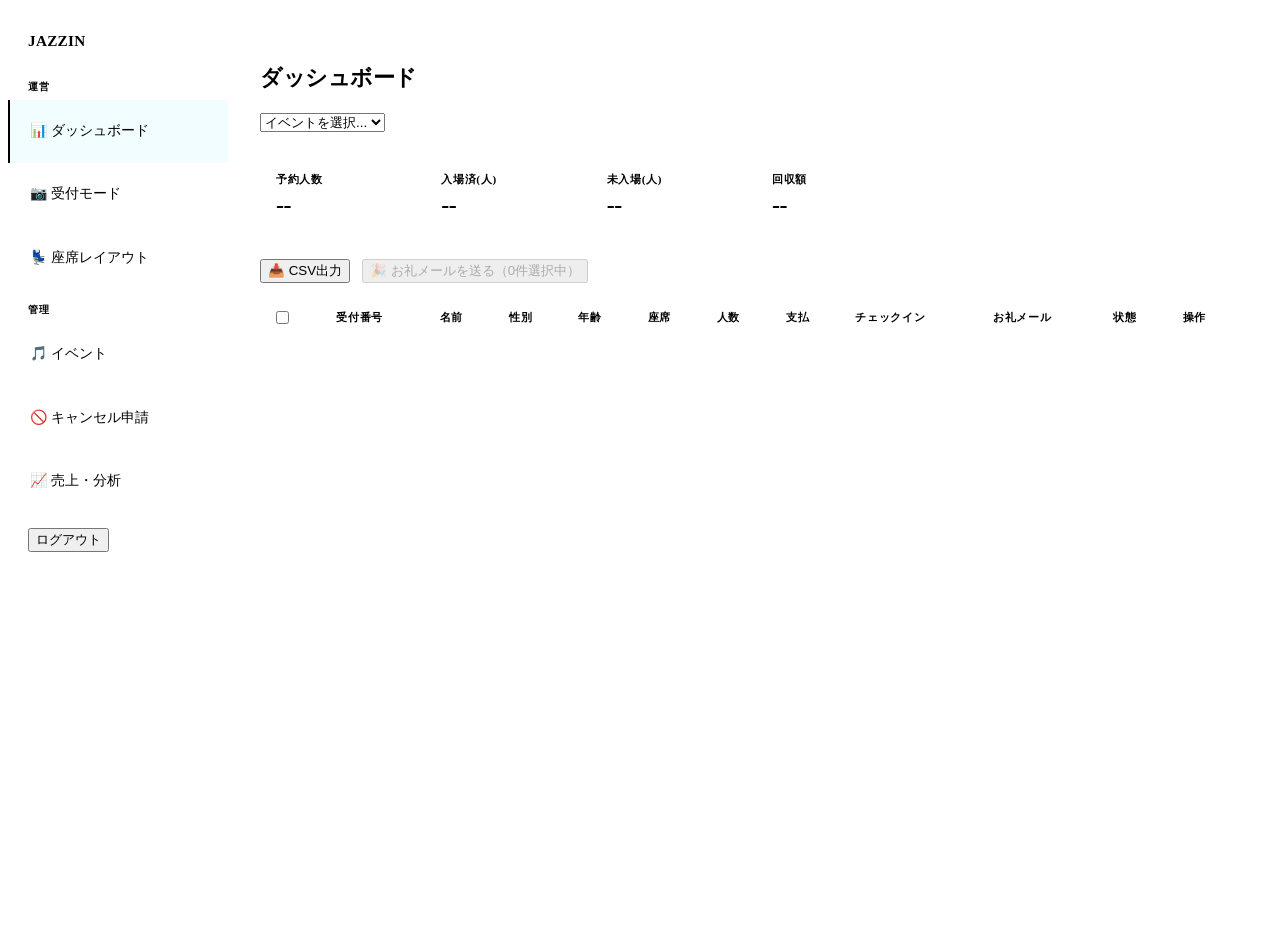
==== commit 91a82238: "Add files via upload" ====
--- a/public/admin/index.html
+++ b/public/admin/index.html
@@ -10,6 +10,7 @@
 <link rel="stylesheet" href="/ui/style.css">
 <script src="/config.js"></script>
 <script src="https://cdn.jsdelivr.net/npm/@supabase/supabase-js@2/dist/umd/supabase.js"></script>
+<script src="https://cdn.jsdelivr.net/npm/chart.js@4/dist/chart.umd.min.js"></script>
 <style>
 /* Admin layout: sidebar + main */
 .admin-layout {
@@ -165,6 +166,7 @@
     <div class="sidebar-section">管理</div>
     <a href="#events" class="sidebar-link" data-section="events">🎵 イベント</a>
     <a href="#cancellations" class="sidebar-link" data-section="cancellations">🚫 キャンセル申請<span id="cancel-badge" style="display:none;margin-left:6px;background:var(--c-red,#ff6b6b);color:#1a0505;border-radius:10px;padding:1px 7px;font-size:0.7rem;font-weight:700"></span></a>
+    <a href="#reports" class="sidebar-link" data-section="reports">📈 売上・分析</a>
     <div style="margin-top:auto;padding:1rem 1.25rem">
       <button class="btn btn-ghost btn-sm btn-full" id="btn-signout">ログアウト</button>
     </div>
@@ -337,6 +339,27 @@
       <div id="cancellations-list"></div>
     </div>
 
+    <!-- Reports: sales chart + no-show visibility -->
+    <div id="section-reports" style="display:none">
+      <p class="page-title">売上・分析</p>
+
+      <div class="glass-card" style="padding:1.25rem;margin-bottom:1.5rem">
+        <p class="section-label" style="margin-bottom:1rem">月別売上（当日現金支払い済み分）</p>
+        <div style="position:relative;height:280px">
+          <canvas id="sales-chart"></canvas>
+        </div>
+        <p id="sales-empty" style="display:none;text-align:center;color:var(--text-secondary);font-size:0.85rem;padding:2rem 0">売上データがまだありません</p>
+      </div>
+
+      <div class="glass-card" style="padding:1.25rem">
+        <p class="section-label" style="margin-bottom:0.4rem">ノーショー傾向</p>
+        <p style="font-size:0.78rem;color:var(--text-secondary);margin-bottom:1rem">
+          開催済みイベントで、予約はあったが受付（チェックイン）記録が無い方を、メールアドレス単位で集計しています。
+        </p>
+        <div id="noshow-list"></div>
+      </div>
+    </div>
+
   </main>
 </div>
 
@@ -372,6 +395,7 @@
     document.querySelectorAll('.sidebar-link').forEach(l=>l.classList.remove('active'));
     link.classList.add('active');
     if (sec === 'cancellations') loadCancellationRequests('pending');
+    if (sec === 'reports') loadReports();
   });
 });
 
@@ -1152,6 +1176,100 @@
   });
 }
 
+// ══════════════════════════════════════════════════════════════
+// ✅ 売上グラフ・ノーショー傾向
+// ══════════════════════════════════════════════════════════════
+let salesChartInstance = null;
+
+async function loadReports() {
+  // 必要なデータをまとめて取得（イベントを跨いだ集計のため）
+  const [{ data: reservations }, { data: checkins }] = await Promise.all([
+    supabase
+      .from('reservations')
+      .select('id, guest_name, guest_email, num_seats, payment_status, status, event_id, event:events(title, event_at, ticket_price)')
+      .neq('status', 'cancelled'),
+    supabase.from('checkins').select('reservation_id'),
+  ]);
+
+  const checkedInIds = new Set((checkins || []).map(c => c.reservation_id));
+  const now = new Date();
+
+  // ── 月別売上（支払い済みのみ） ──────────────────────────────
+  const monthly = {}; // 'YYYY-MM' -> 金額
+  (reservations || []).forEach(r => {
+    if (r.payment_status !== 'paid_cash' || !r.event?.event_at) return;
+    const d = new Date(r.event.event_at);
+    const key = `${d.getFullYear()}-${String(d.getMonth() + 1).padStart(2, '0')}`;
+    monthly[key] = (monthly[key] || 0) + r.num_seats * (r.event.ticket_price || 0);
+  });
+  const months = Object.keys(monthly).sort();
+
+  const chartEl = document.getElementById('sales-chart');
+  const emptyEl = document.getElementById('sales-empty');
+  if (!months.length) {
+    chartEl.style.display = 'none';
+    emptyEl.style.display = 'block';
+  } else {
+    chartEl.style.display = 'block';
+    emptyEl.style.display = 'none';
+    if (salesChartInstance) salesChartInstance.destroy();
+    salesChartInstance = new Chart(chartEl, {
+      type: 'bar',
+      data: {
+        labels: months,
+        datasets: [{
+          label: '売上（円）',
+          data: months.map(m => monthly[m]),
+          backgroundColor: 'rgba(0,212,255,0.5)',
+          borderColor: 'rgba(0,212,255,1)',
+          borderWidth: 1,
+          borderRadius: 4,
+        }],
+      },
+      options: {
+        responsive: true, maintainAspectRatio: false,
+        plugins: { legend: { display: false } },
+        scales: {
+          y: { ticks: { color: '#8aa', callback: v => '¥' + v.toLocaleString() }, grid: { color: 'rgba(255,255,255,0.06)' } },
+          x: { ticks: { color: '#8aa' }, grid: { display: false } },
+        },
+      },
+    });
+  }
+
+  // ── ノーショー傾向：開催済みイベントで受付記録が無い予約を、メール単位で集計 ──
+  const noShowByEmail = {}; // email -> { guest_name, count, events: [title,...] }
+  (reservations || []).forEach(r => {
+    if (!r.event?.event_at) return;
+    if (new Date(r.event.event_at) >= now) return; // 開催前は対象外
+    if (checkedInIds.has(r.id)) return; // 受付済みなら対象外
+    const key = r.guest_email;
+    if (!noShowByEmail[key]) noShowByEmail[key] = { guest_name: r.guest_name, guest_email: key, count: 0, events: [] };
+    noShowByEmail[key].count += 1;
+    noShowByEmail[key].events.push(r.event.title);
+  });
+
+  const noShowList = Object.values(noShowByEmail).sort((a, b) => b.count - a.count);
+  const noShowEl = document.getElementById('noshow-list');
+  if (!noShowList.length) {
+    noShowEl.innerHTML = `<p style="text-align:center;color:var(--text-secondary);font-size:0.85rem;padding:1.5rem 0">該当する方はいません</p>`;
+  } else {
+    noShowEl.innerHTML = `
+      <table class="data-table">
+        <thead><tr><th>お名前</th><th>メール</th><th>ノーショー回数</th><th>該当イベント</th></tr></thead>
+        <tbody>
+          ${noShowList.map(n => `
+            <tr>
+              <td>${n.guest_name}</td>
+              <td style="font-size:0.8rem;color:var(--text-secondary)">${n.guest_email}</td>
+              <td><span class="badge ${n.count >= 2 ? 'badge-sold' : ''}">${n.count}回</span></td>
+              <td style="font-size:0.78rem;color:var(--text-secondary)">${n.events.join('、')}</td>
+            </tr>`).join('')}
+        </tbody>
+      </table>`;
+  }
+}
+
 // ── Init ─────────────────────────────────────────────────────
 async function init() {
   const ok = await checkAuth();
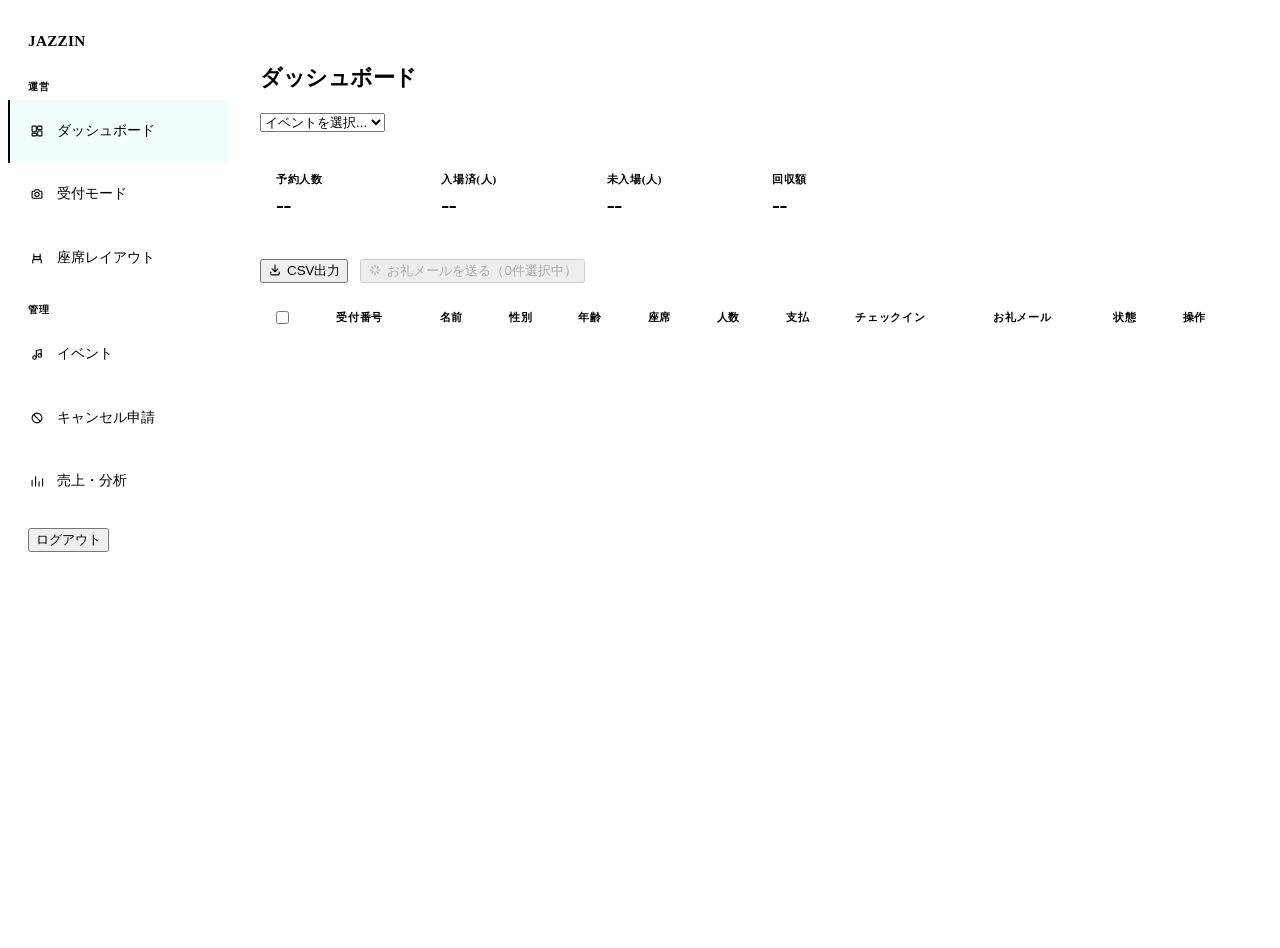
==== commit 73fdfd48: "Add files via upload" ====
--- a/public/admin/index.html
+++ b/public/admin/index.html
@@ -160,13 +160,13 @@
   <aside class="sidebar">
     <div class="sidebar-logo">JAZZIN</div>
     <div class="sidebar-section">運営</div>
-    <a href="#dashboard" class="sidebar-link active" data-section="dashboard">📊 ダッシュボード</a>
-    <a href="/checkin.html" class="sidebar-link" target="_blank">📷 受付モード</a>
-    <a href="/admin/layout-editor.html" class="sidebar-link">💺 座席レイアウト</a>
+    <a href="#dashboard" class="sidebar-link active" data-section="dashboard"><svg width="14" height="14" viewBox="0 0 20 20" fill="none" stroke="currentColor" stroke-width="1.6" stroke-linecap="round" stroke-linejoin="round" style="vertical-align:-2px;margin-right:5px"><rect x="3" y="3" width="6" height="8" rx="1"/><rect x="11" y="3" width="6" height="5" rx="1"/><rect x="11" y="10" width="6" height="7" rx="1"/><rect x="3" y="13" width="6" height="4" rx="1"/></svg>ダッシュボード</a>
+    <a href="/checkin.html" class="sidebar-link" target="_blank"><svg width="14" height="14" viewBox="0 0 20 20" fill="none" stroke="currentColor" stroke-width="1.6" stroke-linecap="round" stroke-linejoin="round" style="vertical-align:-2px;margin-right:5px"><path d="M3 7.5A1.5 1.5 0 0 1 4.5 6h2l1-2h5l1 2h2A1.5 1.5 0 0 1 17 7.5v7A1.5 1.5 0 0 1 15.5 16h-11A1.5 1.5 0 0 1 3 14.5v-7Z"/><circle cx="10" cy="10.5" r="3"/></svg>受付モード</a>
+    <a href="/admin/layout-editor.html" class="sidebar-link"><svg width="14" height="14" viewBox="0 0 20 20" fill="none" stroke="currentColor" stroke-width="1.6" stroke-linecap="round" stroke-linejoin="round" style="vertical-align:-2px;margin-right:5px"><path d="M5.5 4.5V11a1.5 1.5 0 0 0 1.5 1.5h6A1.5 1.5 0 0 0 14.5 11V4.5"/><path d="M4 17v-3.5A1.5 1.5 0 0 1 5.5 12h9a1.5 1.5 0 0 1 1.5 1.5V17M5.5 8h9"/></svg>座席レイアウト</a>
     <div class="sidebar-section">管理</div>
-    <a href="#events" class="sidebar-link" data-section="events">🎵 イベント</a>
-    <a href="#cancellations" class="sidebar-link" data-section="cancellations">🚫 キャンセル申請<span id="cancel-badge" style="display:none;margin-left:6px;background:var(--c-red,#ff6b6b);color:#1a0505;border-radius:10px;padding:1px 7px;font-size:0.7rem;font-weight:700"></span></a>
-    <a href="#reports" class="sidebar-link" data-section="reports">📈 売上・分析</a>
+    <a href="#events" class="sidebar-link" data-section="events"><svg width="14" height="14" viewBox="0 0 20 20" fill="none" stroke="currentColor" stroke-width="1.6" stroke-linecap="round" stroke-linejoin="round" style="vertical-align:-2px;margin-right:5px"><path d="M9 15V5l7-1.5V12"/><circle cx="6.5" cy="15" r="2.5"/><circle cx="14" cy="12" r="2.5"/></svg>イベント</a>
+    <a href="#cancellations" class="sidebar-link" data-section="cancellations"><svg width="14" height="14" viewBox="0 0 20 20" fill="none" stroke="currentColor" stroke-width="1.6" stroke-linecap="round" stroke-linejoin="round" style="vertical-align:-2px;margin-right:5px"><circle cx="10" cy="10" r="7"/><path d="m5.5 5.5 9 9"/></svg>キャンセル申請<span id="cancel-badge" style="display:none;margin-left:6px;background:var(--c-red,#ff6b6b);color:#1a0505;border-radius:10px;padding:1px 7px;font-size:0.7rem;font-weight:700"></span></a>
+    <a href="#reports" class="sidebar-link" data-section="reports"><svg width="14" height="14" viewBox="0 0 20 20" fill="none" stroke="currentColor" stroke-width="1.6" stroke-linecap="round" stroke-linejoin="round" style="vertical-align:-2px;margin-right:5px"><path d="M3 17V9M8 17V4M13 17v-6M18 17V7" /></svg>売上・分析</a>
     <div style="margin-top:auto;padding:1rem 1.25rem">
       <button class="btn btn-ghost btn-sm btn-full" id="btn-signout">ログアウト</button>
     </div>
@@ -194,8 +194,8 @@
         <div class="stat-card"><div class="stat-card-label">回収額</div><div class="stat-card-value" id="s-cash" style="color:var(--accent-1)">--</div></div>
       </div>
       <div style="display:flex;gap:0.75rem;margin-bottom:1rem;align-items:center;flex-wrap:wrap">
-        <button class="btn btn-ghost btn-sm" id="btn-csv">📥 CSV出力</button>
-        <button class="btn btn-primary btn-sm" id="btn-thank-you" disabled>🎉 お礼メールを送る（<span id="thank-you-count">0</span>件選択中）</button>
+        <button class="btn btn-ghost btn-sm" id="btn-csv"><svg width="14" height="14" viewBox="0 0 20 20" fill="none" stroke="currentColor" stroke-width="1.6" stroke-linecap="round" stroke-linejoin="round" style="vertical-align:-2px;margin-right:5px"><path d="M4 13v2.5A1.5 1.5 0 0 0 5.5 17h9a1.5 1.5 0 0 0 1.5-1.5V13"/><path d="M10 3v9M6 8.5 10 12.5l4-4"/></svg>CSV出力</button>
+        <button class="btn btn-primary btn-sm" id="btn-thank-you" disabled><svg width="14" height="14" viewBox="0 0 20 20" fill="none" stroke="currentColor" stroke-width="1.6" stroke-linecap="round" stroke-linejoin="round" style="vertical-align:-2px;margin-right:5px"><path d="M10 3v3M10 14v3M3 10h3M14 10h3M5.5 5.5l2 2M12.5 12.5l2 2M5.5 14.5l2-2M12.5 7.5l2-2"/></svg>お礼メールを送る（<span id="thank-you-count">0</span>件選択中）</button>
       </div>
       <div style="overflow-x:auto">
         <table class="data-table" id="rsv-table">
@@ -287,7 +287,7 @@
                   <img id="hero-preview-img" src="" alt="preview" style="max-width:100%;max-height:180px;border-radius:6px;object-fit:cover">
                 </div>
                 <div id="hero-upload-hint">
-                  <div style="font-size:1.5rem;margin-bottom:0.4rem">🖼</div>
+                  <div style="margin-bottom:0.4rem;display:flex;justify-content:center"><svg width="24" height="24" viewBox="0 0 20 20" fill="none" stroke="currentColor" stroke-width="1.4" stroke-linecap="round" stroke-linejoin="round" style="opacity:.4"><rect x="2.5" y="3.5" width="15" height="13" rx="1.5"/><circle cx="7" cy="8" r="1.6"/><path d="m4 15 4.5-4.5L11 13l3-3.5 2 2.5"/></svg></div>
                   <div style="font-size:0.82rem;color:var(--text-secondary)">クリックまたはドラッグ＆ドロップで画像をアップロード</div>
                   <div style="font-size:0.72rem;color:var(--text-tertiary);margin-top:0.25rem">JPG・PNG・WEBP対応・圧縮なし</div>
                 </div>
@@ -430,7 +430,7 @@
   selectedForThankYou = new Set();
   const [rsvData, checkinData] = await Promise.all([
     supabase.from('reservations')
-      .select('id, reservation_code, guest_name, guest_email, guest_gender, guest_age_range, num_seats, payment_status, status, thank_you_mail_sent, reservation_seats(seat:seats(label))')
+      .select('id, reservation_code, guest_name, guest_email, guest_gender, guest_age_range, num_seats, payment_status, status, thank_you_mail_sent')
       .eq('event_id', ev.id)
       .order('created_at'),
     supabase.from('checkins')
@@ -440,6 +440,26 @@
 
   const reservations = rsvData.data || [];
   const checkins = new Set((checkinData.data||[]).map(c=>c.reservation_id));
+
+  // ✅ 座席情報は入れ子のJOINに頼らず、別クエリで確実に取得する
+  //    （reservation_seats(seat:seats(label)) の入れ子embedが環境によって
+  //    空配列を返すことがあったため、確実な方式に変更）
+  const rsvIds = reservations.map(r => r.id);
+  const seatLabelsByRsv = {};
+  if (rsvIds.length) {
+    const { data: rsvSeats } = await supabase.from('reservation_seats').select('reservation_id, seat_id').in('reservation_id', rsvIds);
+    const seatIds = [...new Set((rsvSeats||[]).map(rs=>rs.seat_id))];
+    let seatMap = {};
+    if (seatIds.length) {
+      const { data: seatRows } = await supabase.from('seats').select('id,label,row_num,col_num').in('id', seatIds);
+      (seatRows||[]).forEach(s => { seatMap[s.id] = s; });
+    }
+    (rsvSeats||[]).forEach(rs => { (seatLabelsByRsv[rs.reservation_id] ||= []).push(seatMap[rs.seat_id]); });
+    Object.keys(seatLabelsByRsv).forEach(id => {
+      seatLabelsByRsv[id] = seatLabelsByRsv[id].filter(Boolean).sort((a,b)=>a.row_num-b.row_num||a.col_num-b.col_num).map(s=>s.label);
+    });
+  }
+  reservations.forEach(r => { r._seatLabels = seatLabelsByRsv[r.id] || []; });
 
   // ✅ 統計はキャンセル済みを除いた「有効な予約」のみで計算する
   const activeRsvs   = reservations.filter(r => r.status !== 'cancelled');
@@ -457,7 +477,7 @@
 
   const tbody = document.getElementById('rsv-tbody');
   tbody.innerHTML = reservations.map(r => {
-    const seats = r.reservation_seats?.map(rs=>rs.seat?.label).join(' ') || '--';
+    const seats = (r._seatLabels||[]).join(' ') || '--';
     const isIn  = checkins.has(r.id);
     const isCancelled = r.status === 'cancelled';
     return `<tr style="${isCancelled ? 'opacity:0.45' : ''}">
@@ -561,7 +581,7 @@
   overlay.style.cssText = 'position:fixed;inset:0;background:rgba(0,4,8,0.72);z-index:1000;display:flex;align-items:center;justify-content:center;padding:1rem';
   overlay.innerHTML = `
     <div style="background:var(--bg-card,#0c1622);border:1px solid var(--border,#1c2b3a);border-radius:var(--radius-lg,14px);max-width:600px;width:100%;max-height:90vh;overflow-y:auto;padding:1.75rem">
-      <p style="font-size:1.1rem;font-weight:700;margin:0 0 0.25rem">🎉 ライブ終了後のお礼メール</p>
+      <p style="font-size:1.1rem;font-weight:700;margin:0 0 0.25rem"><svg width="14" height="14" viewBox="0 0 20 20" fill="none" stroke="currentColor" stroke-width="1.6" stroke-linecap="round" stroke-linejoin="round" style="vertical-align:-2px;margin-right:5px"><path d="M10 3v3M10 14v3M3 10h3M14 10h3M5.5 5.5l2 2M12.5 12.5l2 2M5.5 14.5l2-2M12.5 7.5l2-2"/></svg>ライブ終了後のお礼メール</p>
       <p style="font-size:0.82rem;color:var(--text-secondary,#8aa);margin:0 0 1.25rem">
         送信対象：<strong style="color:var(--accent-1,#00d4ff)">${validRecipients.length}名</strong>
         ${skippedCount > 0 ? `（メールアドレス未登録のため ${skippedCount}名は対象外）` : ''}
@@ -572,7 +592,20 @@
       </div>
       <div class="form-group" style="margin-bottom:0.5rem">
         <label class="form-label">本文（{guest_name} は名前、{event_title} はイベント名に自動置換されます）</label>
-        <textarea class="form-input" id="ty-body" rows="12" style="font-family:inherit;line-height:1.7;resize:vertical">${THANK_YOU_DEFAULT_BODY}</textarea>
+        <p style="font-size:0.72rem;color:var(--text-tertiary,#8aa);margin:0 0 0.5rem">
+          文字をドラッグして選択してから、太字・下線・文字色のボタンを押すと、選択した部分だけ書式を設定できます。
+        </p>
+        <div class="ty-toolbar" style="display:flex;gap:0.4rem;align-items:center;margin-bottom:0.5rem;flex-wrap:wrap">
+          <button type="button" class="btn btn-ghost btn-sm ty-cmd" data-cmd="bold" title="太字" style="font-weight:700;min-width:40px">B</button>
+          <button type="button" class="btn btn-ghost btn-sm ty-cmd" data-cmd="underline" title="下線" style="text-decoration:underline;min-width:40px">U</button>
+          <label class="btn btn-ghost btn-sm" style="display:flex;align-items:center;gap:0.35rem;cursor:pointer" title="文字色">
+            <span>色</span>
+            <input type="color" id="ty-color" value="#ff5555" style="width:22px;height:22px;padding:0;border:none;background:none;cursor:pointer;vertical-align:middle">
+          </label>
+          <button type="button" class="btn btn-ghost btn-sm" id="ty-clear-format" title="選択部分の書式を解除">書式解除</button>
+        </div>
+        <div id="ty-body" class="form-input" contenteditable="true" role="textbox" aria-multiline="true"
+             style="font-family:inherit;line-height:1.7;min-height:220px;max-height:420px;overflow-y:auto;white-space:pre-wrap"></div>
       </div>
       <div id="ty-results" style="font-size:0.8rem;margin-bottom:0.75rem"></div>
       <div style="display:flex;gap:0.6rem;justify-content:flex-end">
@@ -582,13 +615,69 @@
     </div>`;
   document.body.appendChild(overlay);
 
+  // ✅ 本文はリッチテキスト対応（太字・下線・文字色を部分的に設定可能）
+  //    初期表示はデフォルト文面をエスケープした上で改行を<br>に変換して流し込む。
+  const tyBodyEl = overlay.querySelector('#ty-body');
+  const tyEscapeHtml = s => s
+    .replace(/&/g, '&amp;').replace(/</g, '&lt;').replace(/>/g, '&gt;');
+  tyBodyEl.innerHTML = tyEscapeHtml(THANK_YOU_DEFAULT_BODY).split('\n').join('<br>');
+
+  // 選択範囲を保持しておき、ツールバーのボタンやカラーピッカーをクリックしても
+  // エディタ内の選択（太字・色などを当てる対象）を失わないようにする。
+  let tySavedRange = null;
+  function tySaveSelection() {
+    const sel = window.getSelection();
+    if (sel && sel.rangeCount > 0 && tyBodyEl.contains(sel.anchorNode)) {
+      tySavedRange = sel.getRangeAt(0).cloneRange();
+    }
+  }
+  function tyRestoreSelection() {
+    if (!tySavedRange) return;
+    const sel = window.getSelection();
+    sel.removeAllRanges();
+    sel.addRange(tySavedRange);
+  }
+  tyBodyEl.addEventListener('mouseup', tySaveSelection);
+  tyBodyEl.addEventListener('keyup', tySaveSelection);
+  tyBodyEl.addEventListener('blur', tySaveSelection);
+
+  overlay.querySelectorAll('.ty-cmd').forEach(btn => {
+    // mousedownの時点でpreventDefaultしないと、ボタン押下でエディタのフォーカス・選択範囲が失われる
+    btn.addEventListener('mousedown', e => e.preventDefault());
+    btn.addEventListener('click', () => {
+      tyBodyEl.focus();
+      tyRestoreSelection();
+      document.execCommand(btn.dataset.cmd, false, null);
+      tySaveSelection();
+    });
+  });
+
+  const tyColorInput = overlay.querySelector('#ty-color');
+  tyColorInput.addEventListener('mousedown', () => tySaveSelection());
+  tyColorInput.addEventListener('input', () => {
+    tyBodyEl.focus();
+    tyRestoreSelection();
+    try { document.execCommand('styleWithCSS', false, true); } catch {}
+    document.execCommand('foreColor', false, tyColorInput.value);
+    tySaveSelection();
+  });
+
+  const tyClearBtn = overlay.querySelector('#ty-clear-format');
+  tyClearBtn.addEventListener('mousedown', e => e.preventDefault());
+  tyClearBtn.addEventListener('click', () => {
+    tyBodyEl.focus();
+    tyRestoreSelection();
+    document.execCommand('removeFormat', false, null);
+    tySaveSelection();
+  });
+
   overlay.querySelector('#ty-cancel').addEventListener('click', () => overlay.remove());
   overlay.addEventListener('click', e => { if (e.target === overlay) overlay.remove(); });
 
   overlay.querySelector('#ty-send').addEventListener('click', async () => {
     const subject = overlay.querySelector('#ty-subject').value.trim();
-    const body    = overlay.querySelector('#ty-body').value;
-    if (!subject || !body.trim()) { showToast('件名と本文を入力してください'); return; }
+    const body    = tyBodyEl.innerHTML;
+    if (!subject || !tyBodyEl.textContent.trim()) { showToast('件名と本文を入力してください'); return; }
 
     // ✅ 誤送信防止：送信前に必ず確認する
     if (!confirm(`${validRecipients.length}名にメールを送信します。本当に送信しますか？\n\nこの操作は取り消せません。`)) return;
@@ -613,7 +702,7 @@
 
       const failed = (result.results || []).filter(r => r.status !== 'sent');
       overlay.querySelector('#ty-results').innerHTML = `
-        <p style="color:var(--c-green,#4ade80)">✓ 送信完了：成功 ${result.sent}件 / 失敗 ${result.failed}件</p>
+        <p style="color:var(--c-green,#4ade80)">送信完了：成功 ${result.sent}件 / 失敗 ${result.failed}件</p>
         ${failed.length ? `<p style="color:var(--c-red,#ff6b6b);margin-top:0.4rem">送信に失敗した宛先：<br>${failed.map(f=>`・${f.guest_name || ''}（${f.error || 'エラー'}）`).join('<br>')}</p>` : ''}
       `;
       sendBtn.style.display = 'none';
@@ -631,7 +720,7 @@
 function exportCSV(ev, reservations, checkins) {
   const rows = [['受付番号','名前','性別','年齢','座席','人数','支払','チェックイン']];
   reservations.forEach(r => {
-    const seats = r.reservation_seats?.map(rs=>rs.seat?.label).join('/') || '';
+    const seats = (r._seatLabels||[]).join('/') || '';
     rows.push([r.reservation_code, r.guest_name, r.guest_gender||'', r.guest_age_range||'', seats, r.num_seats, r.payment_status, checkins.has(r.id)?'済':'']);
   });
   const csv = rows.map(r=>r.map(v=>`"${v}"`).join(',')).join('\n');
@@ -646,14 +735,14 @@
 function renderEventsList() {
   const el = document.getElementById('events-list');
   el.innerHTML = allEvents.map(ev => `
-    <div style="display:flex;align-items:center;gap:1rem;padding:1rem;background:var(--bg-card);border:1px solid var(--border);border-radius:var(--radius);margin-bottom:0.6rem">
-      <div style="flex:1">
-        <div style="font-weight:600">${ev.title}</div>
+    <div style="display:flex;align-items:center;gap:1rem;padding:1rem;background:var(--bg-card);border:1px solid var(--border);border-radius:var(--radius);margin-bottom:0.6rem;flex-wrap:wrap">
+      <div style="flex:1;min-width:0">
+        <div style="font-weight:600;overflow-wrap:anywhere">${ev.title}</div>
         <div style="font-size:0.8rem;color:var(--text-secondary)">${formatDate(ev.event_at)} — ${formatPrice(ev.ticket_price)}</div>
       </div>
       <span class="badge ${ev.status==='published'?'badge-ok':'badge-admin'}">${ev.status}</span>
       <a href="/admin/event-edit.html?id=${ev.id}" class="btn btn-ghost btn-sm">編集</a>
-      <button class="btn btn-ghost btn-sm" data-delete="${ev.id}" style="color:var(--c-red);border-color:rgba(255,107,107,0.2)" title="削除">🗑</button>
+      <button class="btn btn-ghost btn-sm" data-delete="${ev.id}" style="color:var(--c-red);border-color:rgba(255,107,107,0.2)" title="削除"><svg width="14" height="14" viewBox="0 0 20 20" fill="none" stroke="currentColor" stroke-width="1.6" stroke-linecap="round" stroke-linejoin="round"><path d="M4 6h12M8 6V4.5A1.5 1.5 0 0 1 9.5 3h1A1.5 1.5 0 0 1 12 4.5V6m2 0v9.5A1.5 1.5 0 0 1 12.5 17h-5A1.5 1.5 0 0 1 6 15.5V6h8Z"/></svg></button>
     </div>`).join('');
 
   // ✅ 削除ボタン（ワンクリック事故防止のため、イベント名を入力しないと削除できないモーダルを表示）
@@ -678,7 +767,7 @@
   overlay.style.cssText = 'position:fixed;inset:0;background:rgba(0,4,8,0.72);z-index:1000;display:flex;align-items:center;justify-content:center;padding:1rem';
   overlay.innerHTML = `
     <div style="background:var(--bg-card,#0c1622);border:1px solid rgba(255,107,107,0.35);border-radius:var(--radius-lg,14px);max-width:460px;width:100%;padding:1.75rem">
-      <p style="font-size:1.05rem;font-weight:700;margin:0 0 0.5rem;color:var(--c-red,#ff6b6b)">⚠ イベントを削除しますか？</p>
+      <p style="font-size:1.05rem;font-weight:700;margin:0 0 0.5rem;color:var(--c-red,#ff6b6b)"><svg width="14" height="14" viewBox="0 0 20 20" fill="none" stroke="currentColor" stroke-width="1.6" stroke-linecap="round" stroke-linejoin="round" style="vertical-align:-2px;margin-right:5px"><path d="M10 3 2 17h16L10 3Z"/><path d="M10 8.5v3.5M10 14.5h.01"/></svg>イベントを削除しますか？</p>
       <p style="font-size:0.85rem;color:var(--text-secondary,#8aa);line-height:1.7;margin:0 0 1rem">
         「<strong style="color:var(--text-primary,#eee)">${ev.title}</strong>」を削除します。<br>
         この操作は取り消せません。以下も含めてすべて削除されます：
@@ -734,7 +823,7 @@
     } catch (err) {
       showToast('削除失敗: ' + (err.message || 'エラー'));
       delBtn.disabled = false; delBtn.textContent = '完全に削除する';
-      if (triggerBtn) { triggerBtn.disabled = false; triggerBtn.textContent = '🗑'; }
+      if (triggerBtn) { triggerBtn.disabled = false; triggerBtn.textContent = '削除'; }
     }
   });
 }
@@ -1049,9 +1138,9 @@
     return `
     <div class="glass-card" style="padding:1.1rem;margin-bottom:0.85rem">
       <div style="display:flex;justify-content:space-between;align-items:flex-start;gap:0.75rem;margin-bottom:0.6rem">
-        <div>
-          <p style="font-weight:600;margin:0 0 2px">${r.guest_name}<span style="font-weight:400;color:var(--text-secondary);font-size:0.78rem"> ・ ${r.guest_email}</span></p>
-          <p style="font-size:0.78rem;color:var(--text-secondary);margin:0">${r.event?.title || '(イベント不明)'} ／ 座席：${r.seat_labels || '--'} ／ ${dateStr}</p>
+        <div style="min-width:0">
+          <p style="font-weight:600;margin:0 0 2px;overflow-wrap:anywhere">${r.guest_name}<span style="font-weight:400;color:var(--text-secondary);font-size:0.78rem"> ・ ${r.guest_email}</span></p>
+          <p style="font-size:0.78rem;color:var(--text-secondary);margin:0;overflow-wrap:anywhere">${r.event?.title || '(イベント不明)'} ／ 座席：${r.seat_labels || '--'} ／ ${dateStr}</p>
         </div>
         ${statusBadge}
       </div>
@@ -1166,7 +1255,7 @@
         bodyTemplate,
       });
       if (!result?.success) throw new Error(result?.error || '不明なエラー');
-      overlay.querySelector('#cr-result').innerHTML = `<p style="color:var(--c-green,#4ade80)">✓ 送信しました</p>`;
+      overlay.querySelector('#cr-result').innerHTML = `<p style="color:var(--c-green,#4ade80)">送信しました</p>`;
       sendBtn.style.display = 'none';
       overlay.querySelector('#cr-skip').textContent = '閉じる';
     } catch (err) {
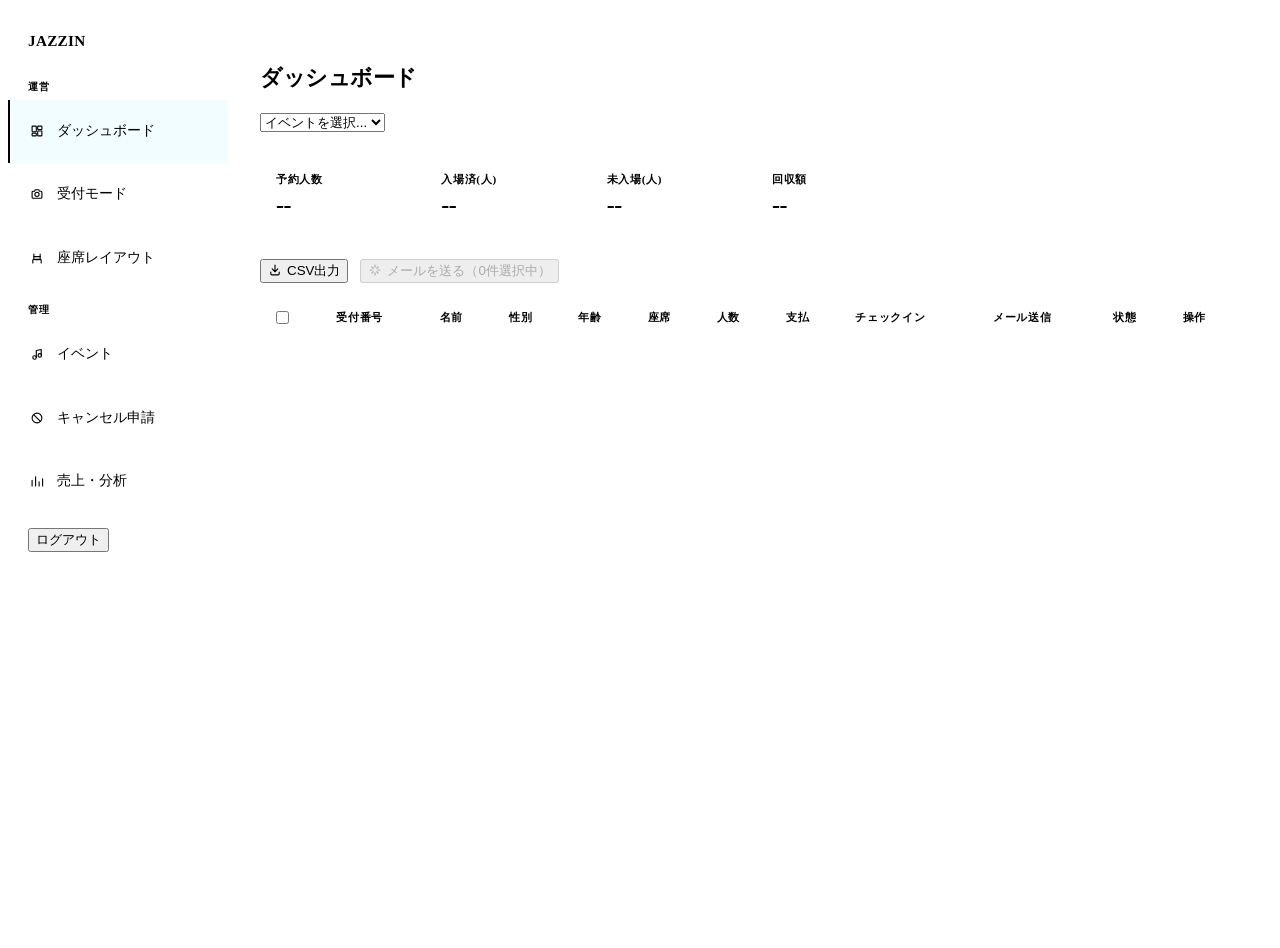
==== commit 95fb7860: "Add files via upload" ====
--- a/public/admin/index.html
+++ b/public/admin/index.html
@@ -195,7 +195,7 @@
       </div>
       <div style="display:flex;gap:0.75rem;margin-bottom:1rem;align-items:center;flex-wrap:wrap">
         <button class="btn btn-ghost btn-sm" id="btn-csv"><svg width="14" height="14" viewBox="0 0 20 20" fill="none" stroke="currentColor" stroke-width="1.6" stroke-linecap="round" stroke-linejoin="round" style="vertical-align:-2px;margin-right:5px"><path d="M4 13v2.5A1.5 1.5 0 0 0 5.5 17h9a1.5 1.5 0 0 0 1.5-1.5V13"/><path d="M10 3v9M6 8.5 10 12.5l4-4"/></svg>CSV出力</button>
-        <button class="btn btn-primary btn-sm" id="btn-thank-you" disabled><svg width="14" height="14" viewBox="0 0 20 20" fill="none" stroke="currentColor" stroke-width="1.6" stroke-linecap="round" stroke-linejoin="round" style="vertical-align:-2px;margin-right:5px"><path d="M10 3v3M10 14v3M3 10h3M14 10h3M5.5 5.5l2 2M12.5 12.5l2 2M5.5 14.5l2-2M12.5 7.5l2-2"/></svg>お礼メールを送る（<span id="thank-you-count">0</span>件選択中）</button>
+        <button class="btn btn-primary btn-sm" id="btn-thank-you" disabled><svg width="14" height="14" viewBox="0 0 20 20" fill="none" stroke="currentColor" stroke-width="1.6" stroke-linecap="round" stroke-linejoin="round" style="vertical-align:-2px;margin-right:5px"><path d="M10 3v3M10 14v3M3 10h3M14 10h3M5.5 5.5l2 2M12.5 12.5l2 2M5.5 14.5l2-2M12.5 7.5l2-2"/></svg>メールを送る（<span id="thank-you-count">0</span>件選択中）</button>
       </div>
       <div style="overflow-x:auto">
         <table class="data-table" id="rsv-table">
@@ -203,7 +203,7 @@
             <tr>
               <th><input type="checkbox" id="chk-select-all"></th>
               <th>受付番号</th><th>名前</th><th>性別</th><th>年齢</th><th>座席</th><th>人数</th>
-              <th>支払</th><th>チェックイン</th><th>お礼メール</th><th>状態</th><th>操作</th>
+              <th>支払</th><th>チェックイン</th><th>メール送信</th><th>状態</th><th>操作</th>
             </tr>
           </thead>
           <tbody id="rsv-tbody"></tbody>
@@ -581,7 +581,7 @@
   overlay.style.cssText = 'position:fixed;inset:0;background:rgba(0,4,8,0.72);z-index:1000;display:flex;align-items:center;justify-content:center;padding:1rem';
   overlay.innerHTML = `
     <div style="background:var(--bg-card,#0c1622);border:1px solid var(--border,#1c2b3a);border-radius:var(--radius-lg,14px);max-width:600px;width:100%;max-height:90vh;overflow-y:auto;padding:1.75rem">
-      <p style="font-size:1.1rem;font-weight:700;margin:0 0 0.25rem"><svg width="14" height="14" viewBox="0 0 20 20" fill="none" stroke="currentColor" stroke-width="1.6" stroke-linecap="round" stroke-linejoin="round" style="vertical-align:-2px;margin-right:5px"><path d="M10 3v3M10 14v3M3 10h3M14 10h3M5.5 5.5l2 2M12.5 12.5l2 2M5.5 14.5l2-2M12.5 7.5l2-2"/></svg>ライブ終了後のお礼メール</p>
+      <p style="font-size:1.1rem;font-weight:700;margin:0 0 0.25rem"><svg width="14" height="14" viewBox="0 0 20 20" fill="none" stroke="currentColor" stroke-width="1.6" stroke-linecap="round" stroke-linejoin="round" style="vertical-align:-2px;margin-right:5px"><path d="M10 3v3M10 14v3M3 10h3M14 10h3M5.5 5.5l2 2M12.5 12.5l2 2M5.5 14.5l2-2M12.5 7.5l2-2"/></svg>参加者への一斉メール送信</p>
       <p style="font-size:0.82rem;color:var(--text-secondary,#8aa);margin:0 0 1.25rem">
         送信対象：<strong style="color:var(--accent-1,#00d4ff)">${validRecipients.length}名</strong>
         ${skippedCount > 0 ? `（メールアドレス未登録のため ${skippedCount}名は対象外）` : ''}
@@ -640,6 +640,51 @@
   tyBodyEl.addEventListener('mouseup', tySaveSelection);
   tyBodyEl.addEventListener('keyup', tySaveSelection);
   tyBodyEl.addEventListener('blur', tySaveSelection);
+
+  // ✅ 外部サイト（ニュースサイト・Wordなど）からのコピペ対策。
+  //    そのまま貼り付けると、貼り付け元の背景色・文字色・フォント指定などの
+  //    インラインスタイルがエディタに持ち込まれ、ダーク画面と衝突して
+  //    「文字が見えない」「白い帯ができる」といった表示崩れの原因になる。
+  //    貼り付けは常にプレーンテキスト化し、書式（太字・下線・色）は
+  //    貼り付け後に上のツールバーから手動で設定してもらう。
+  tyBodyEl.addEventListener('paste', e => {
+    e.preventDefault();
+    const clipboard = e.clipboardData || window.clipboardData;
+    const text = clipboard ? clipboard.getData('text/plain') : '';
+    if (!text) return;
+
+    tyRestoreSelection();
+    const sel = window.getSelection();
+    if (!sel || sel.rangeCount === 0 || !tyBodyEl.contains(sel.anchorNode)) {
+      // 選択範囲が取れない場合はエディタの末尾に追加する
+      const range = document.createRange();
+      range.selectNodeContents(tyBodyEl);
+      range.collapse(false);
+      sel.removeAllRanges();
+      sel.addRange(range);
+    }
+
+    const range = sel.getRangeAt(0);
+    range.deleteContents();
+    const lines = text.split(/\r\n|\r|\n/);
+    const frag = document.createDocumentFragment();
+    lines.forEach((line, i) => {
+      if (i > 0) frag.appendChild(document.createElement('br'));
+      if (line) frag.appendChild(document.createTextNode(line));
+    });
+    let lastNode = frag.lastChild;
+    range.insertNode(frag);
+
+    // カーソルを貼り付けた内容の直後に移動
+    if (lastNode) {
+      const newRange = document.createRange();
+      newRange.setStartAfter(lastNode);
+      newRange.collapse(true);
+      sel.removeAllRanges();
+      sel.addRange(newRange);
+    }
+    tySaveSelection();
+  });
 
   overlay.querySelectorAll('.ty-cmd').forEach(btn => {
     // mousedownの時点でpreventDefaultしないと、ボタン押下でエディタのフォーカス・選択範囲が失われる
